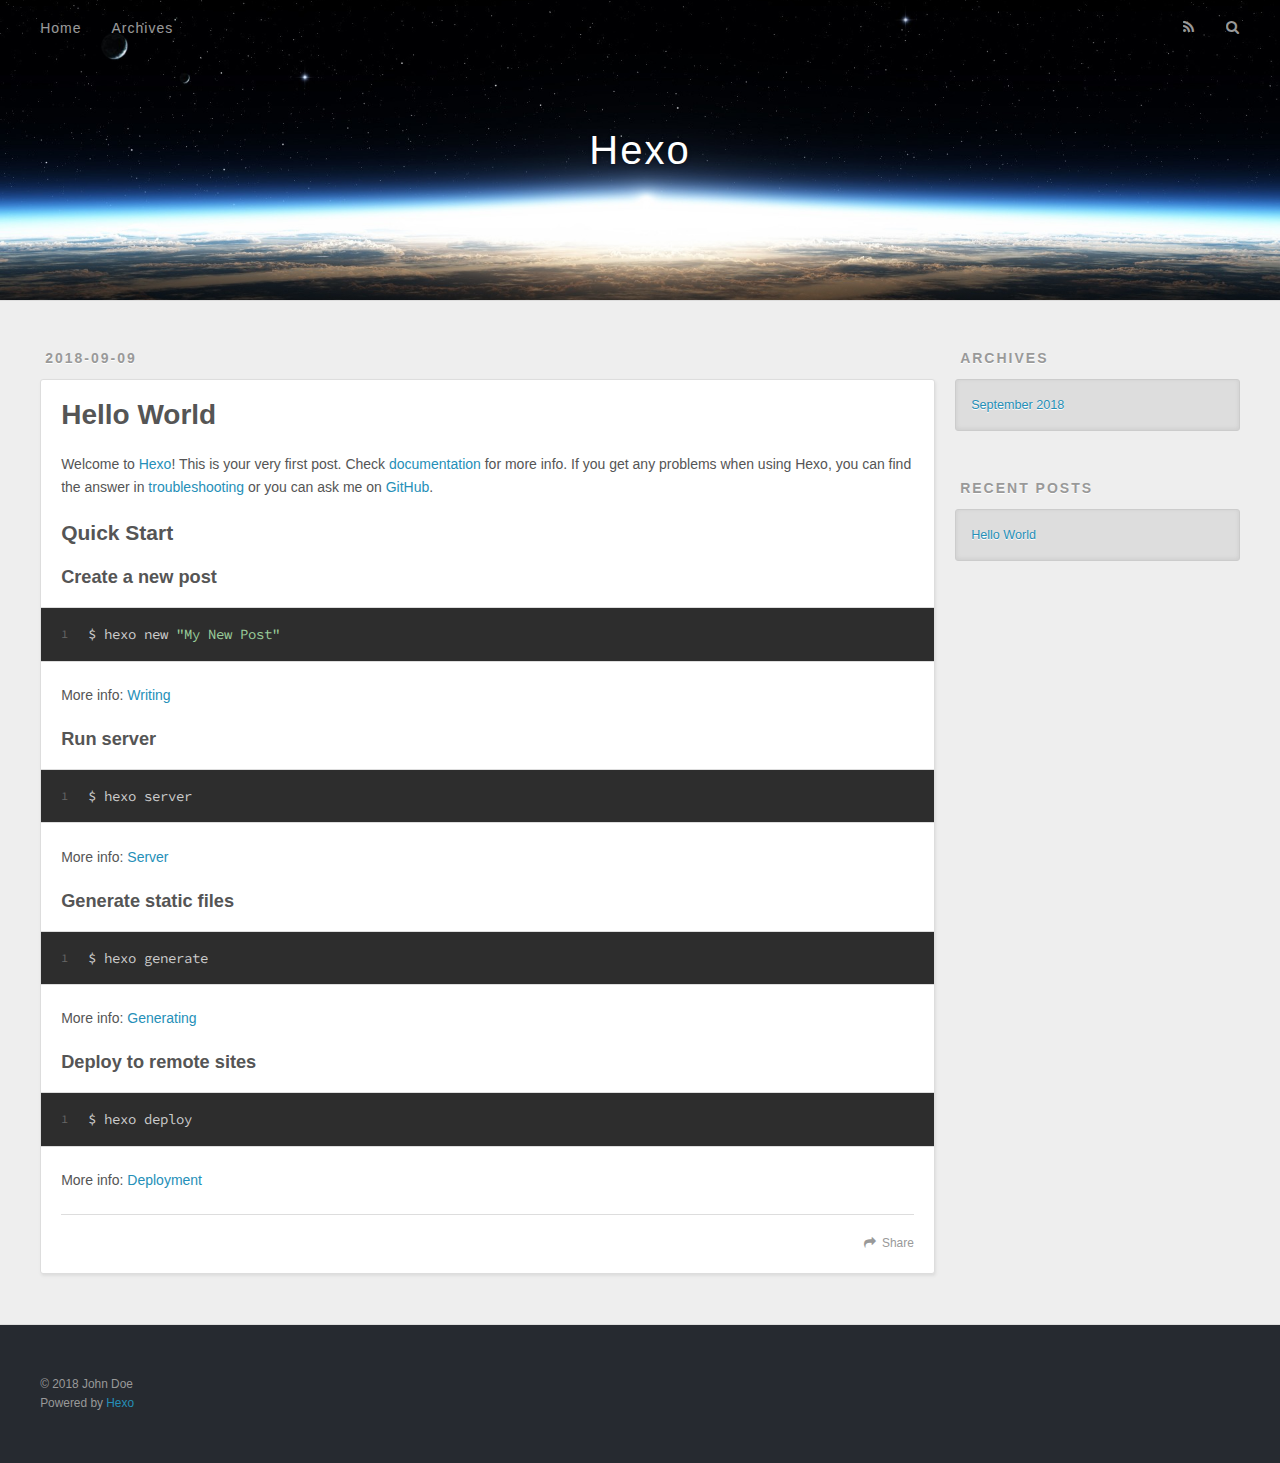
==== index.html @ 95b4836e "Site updated: 2018-09-09 19:34:50" ====
<!DOCTYPE html>
<html>
<head>
  <meta charset="utf-8">
  

  
  <title>Hexo</title>
  <meta name="viewport" content="width=device-width, initial-scale=1, maximum-scale=1">
  <meta property="og:type" content="website">
<meta property="og:title" content="Hexo">
<meta property="og:url" content="http://yoursite.com/index.html">
<meta property="og:site_name" content="Hexo">
<meta property="og:locale" content="default">
<meta name="twitter:card" content="summary">
<meta name="twitter:title" content="Hexo">
  
    <link rel="alternate" href="/atom.xml" title="Hexo" type="application/atom+xml">
  
  
    <link rel="icon" href="/favicon.png">
  
  
    <link href="//fonts.googleapis.com/css?family=Source+Code+Pro" rel="stylesheet" type="text/css">
  
  <link rel="stylesheet" href="/css/style.css">
</head>

<body>
  <div id="container">
    <div id="wrap">
      <header id="header">
  <div id="banner"></div>
  <div id="header-outer" class="outer">
    <div id="header-title" class="inner">
      <h1 id="logo-wrap">
        <a href="/" id="logo">Hexo</a>
      </h1>
      
    </div>
    <div id="header-inner" class="inner">
      <nav id="main-nav">
        <a id="main-nav-toggle" class="nav-icon"></a>
        
          <a class="main-nav-link" href="/">Home</a>
        
          <a class="main-nav-link" href="/archives">Archives</a>
        
      </nav>
      <nav id="sub-nav">
        
          <a id="nav-rss-link" class="nav-icon" href="/atom.xml" title="RSS Feed"></a>
        
        <a id="nav-search-btn" class="nav-icon" title="Search"></a>
      </nav>
      <div id="search-form-wrap">
        <form action="//google.com/search" method="get" accept-charset="UTF-8" class="search-form"><input type="search" name="q" class="search-form-input" placeholder="Search"><button type="submit" class="search-form-submit">&#xF002;</button><input type="hidden" name="sitesearch" value="http://yoursite.com"></form>
      </div>
    </div>
  </div>
</header>
      <div class="outer">
        <section id="main">
  
    <article id="post-hello-world" class="article article-type-post" itemscope itemprop="blogPost">
  <div class="article-meta">
    <a href="/2018/09/09/hello-world/" class="article-date">
  <time datetime="2018-09-09T11:12:57.095Z" itemprop="datePublished">2018-09-09</time>
</a>
    
  </div>
  <div class="article-inner">
    
    
      <header class="article-header">
        
  
    <h1 itemprop="name">
      <a class="article-title" href="/2018/09/09/hello-world/">Hello World</a>
    </h1>
  

      </header>
    
    <div class="article-entry" itemprop="articleBody">
      
        <p>Welcome to <a href="https://hexo.io/" target="_blank" rel="noopener">Hexo</a>! This is your very first post. Check <a href="https://hexo.io/docs/" target="_blank" rel="noopener">documentation</a> for more info. If you get any problems when using Hexo, you can find the answer in <a href="https://hexo.io/docs/troubleshooting.html" target="_blank" rel="noopener">troubleshooting</a> or you can ask me on <a href="https://github.com/hexojs/hexo/issues" target="_blank" rel="noopener">GitHub</a>.</p>
<h2 id="Quick-Start"><a href="#Quick-Start" class="headerlink" title="Quick Start"></a>Quick Start</h2><h3 id="Create-a-new-post"><a href="#Create-a-new-post" class="headerlink" title="Create a new post"></a>Create a new post</h3><figure class="highlight bash"><table><tr><td class="gutter"><pre><span class="line">1</span><br></pre></td><td class="code"><pre><span class="line">$ hexo new <span class="string">"My New Post"</span></span><br></pre></td></tr></table></figure>
<p>More info: <a href="https://hexo.io/docs/writing.html" target="_blank" rel="noopener">Writing</a></p>
<h3 id="Run-server"><a href="#Run-server" class="headerlink" title="Run server"></a>Run server</h3><figure class="highlight bash"><table><tr><td class="gutter"><pre><span class="line">1</span><br></pre></td><td class="code"><pre><span class="line">$ hexo server</span><br></pre></td></tr></table></figure>
<p>More info: <a href="https://hexo.io/docs/server.html" target="_blank" rel="noopener">Server</a></p>
<h3 id="Generate-static-files"><a href="#Generate-static-files" class="headerlink" title="Generate static files"></a>Generate static files</h3><figure class="highlight bash"><table><tr><td class="gutter"><pre><span class="line">1</span><br></pre></td><td class="code"><pre><span class="line">$ hexo generate</span><br></pre></td></tr></table></figure>
<p>More info: <a href="https://hexo.io/docs/generating.html" target="_blank" rel="noopener">Generating</a></p>
<h3 id="Deploy-to-remote-sites"><a href="#Deploy-to-remote-sites" class="headerlink" title="Deploy to remote sites"></a>Deploy to remote sites</h3><figure class="highlight bash"><table><tr><td class="gutter"><pre><span class="line">1</span><br></pre></td><td class="code"><pre><span class="line">$ hexo deploy</span><br></pre></td></tr></table></figure>
<p>More info: <a href="https://hexo.io/docs/deployment.html" target="_blank" rel="noopener">Deployment</a></p>

      
    </div>
    <footer class="article-footer">
      <a data-url="http://yoursite.com/2018/09/09/hello-world/" data-id="cjlurr56d00006gntwa8ayb5r" class="article-share-link">Share</a>
      
      
    </footer>
  </div>
  
</article>


  


</section>
        
          <aside id="sidebar">
  
    

  
    

  
    
  
    
  <div class="widget-wrap">
    <h3 class="widget-title">Archives</h3>
    <div class="widget">
      <ul class="archive-list"><li class="archive-list-item"><a class="archive-list-link" href="/archives/2018/09/">September 2018</a></li></ul>
    </div>
  </div>


  
    
  <div class="widget-wrap">
    <h3 class="widget-title">Recent Posts</h3>
    <div class="widget">
      <ul>
        
          <li>
            <a href="/2018/09/09/hello-world/">Hello World</a>
          </li>
        
      </ul>
    </div>
  </div>

  
</aside>
        
      </div>
      <footer id="footer">
  
  <div class="outer">
    <div id="footer-info" class="inner">
      &copy; 2018 John Doe<br>
      Powered by <a href="http://hexo.io/" target="_blank">Hexo</a>
    </div>
  </div>
</footer>
    </div>
    <nav id="mobile-nav">
  
    <a href="/" class="mobile-nav-link">Home</a>
  
    <a href="/archives" class="mobile-nav-link">Archives</a>
  
</nav>
    

<script src="//ajax.googleapis.com/ajax/libs/jquery/2.0.3/jquery.min.js"></script>


  <link rel="stylesheet" href="/fancybox/jquery.fancybox.css">
  <script src="/fancybox/jquery.fancybox.pack.js"></script>


<script src="/js/script.js"></script>



  </div>
</body>
</html>
---- css/style.css ----
body {
  width: 100%;
}
body:before,
body:after {
  content: "";
  display: table;
}
body:after {
  clear: both;
}
html,
body,
div,
span,
applet,
object,
iframe,
h1,
h2,
h3,
h4,
h5,
h6,
p,
blockquote,
pre,
a,
abbr,
acronym,
address,
big,
cite,
code,
del,
dfn,
em,
img,
ins,
kbd,
q,
s,
samp,
small,
strike,
strong,
sub,
sup,
tt,
var,
dl,
dt,
dd,
ol,
ul,
li,
fieldset,
form,
label,
legend,
table,
caption,
tbody,
tfoot,
thead,
tr,
th,
td {
  margin: 0;
  padding: 0;
  border: 0;
  outline: 0;
  font-weight: inherit;
  font-style: inherit;
  font-family: inherit;
  font-size: 100%;
  vertical-align: baseline;
}
body {
  line-height: 1;
  color: #000;
  background: #fff;
}
ol,
ul {
  list-style: none;
}
table {
  border-collapse: separate;
  border-spacing: 0;
  vertical-align: middle;
}
caption,
th,
td {
  text-align: left;
  font-weight: normal;
  vertical-align: middle;
}
a img {
  border: none;
}
input,
button {
  margin: 0;
  padding: 0;
}
input::-moz-focus-inner,
button::-moz-focus-inner {
  border: 0;
  padding: 0;
}
@font-face {
  font-family: FontAwesome;
  font-style: normal;
  font-weight: normal;
  src: url("fonts/fontawesome-webfont.eot?v=#4.0.3");
  src: url("fonts/fontawesome-webfont.eot?#iefix&v=#4.0.3") format("embedded-opentype"), url("fonts/fontawesome-webfont.woff?v=#4.0.3") format("woff"), url("fonts/fontawesome-webfont.ttf?v=#4.0.3") format("truetype"), url("fonts/fontawesome-webfont.svg#fontawesomeregular?v=#4.0.3") format("svg");
}
html,
body,
#container {
  height: 100%;
}
body {
  background: #eee;
  font: 14px -apple-system, BlinkMacSystemFont, "Segoe UI", "Roboto", "Oxygen", "Ubuntu", "Cantarell", "Fira Sans", "Droid Sans", "Helvetica Neue", sans-serif;
  -webkit-text-size-adjust: 100%;
}
.outer {
  max-width: 1220px;
  margin: 0 auto;
  padding: 0 20px;
}
.outer:before,
.outer:after {
  content: "";
  display: table;
}
.outer:after {
  clear: both;
}
.inner {
  display: inline;
  float: left;
  width: 98.33333333333333%;
  margin: 0 0.833333333333333%;
}
.left,
.alignleft {
  float: left;
}
.right,
.alignright {
  float: right;
}
.clear {
  clear: both;
}
#container {
  position: relative;
}
.mobile-nav-on {
  overflow: hidden;
}
#wrap {
  height: 100%;
  width: 100%;
  position: absolute;
  top: 0;
  left: 0;
  -webkit-transition: 0.2s ease-out;
  -moz-transition: 0.2s ease-out;
  -ms-transition: 0.2s ease-out;
  transition: 0.2s ease-out;
  z-index: 1;
  background: #eee;
}
.mobile-nav-on #wrap {
  left: 280px;
}
@media screen and (min-width: 768px) {
  #main {
    display: inline;
    float: left;
    width: 73.33333333333333%;
    margin: 0 0.833333333333333%;
  }
}
.article-date,
.article-category-link,
.archive-year,
.widget-title {
  text-decoration: none;
  text-transform: uppercase;
  letter-spacing: 2px;
  color: #999;
  margin-bottom: 1em;
  margin-left: 5px;
  line-height: 1em;
  text-shadow: 0 1px #fff;
  font-weight: bold;
}
.article-inner,
.archive-article-inner {
  background: #fff;
  -webkit-box-shadow: 1px 2px 3px #ddd;
  box-shadow: 1px 2px 3px #ddd;
  border: 1px solid #ddd;
  border-radius: 3px;
}
.article-entry h1,
.widget h1 {
  font-size: 2em;
}
.article-entry h2,
.widget h2 {
  font-size: 1.5em;
}
.article-entry h3,
.widget h3 {
  font-size: 1.3em;
}
.article-entry h4,
.widget h4 {
  font-size: 1.2em;
}
.article-entry h5,
.widget h5 {
  font-size: 1em;
}
.article-entry h6,
.widget h6 {
  font-size: 1em;
  color: #999;
}
.article-entry hr,
.widget hr {
  border: 1px dashed #ddd;
}
.article-entry strong,
.widget strong {
  font-weight: bold;
}
.article-entry em,
.widget em,
.article-entry cite,
.widget cite {
  font-style: italic;
}
.article-entry sup,
.widget sup,
.article-entry sub,
.widget sub {
  font-size: 0.75em;
  line-height: 0;
  position: relative;
  vertical-align: baseline;
}
.article-entry sup,
.widget sup {
  top: -0.5em;
}
.article-entry sub,
.widget sub {
  bottom: -0.2em;
}
.article-entry small,
.widget small {
  font-size: 0.85em;
}
.article-entry acronym,
.widget acronym,
.article-entry abbr,
.widget abbr {
  border-bottom: 1px dotted;
}
.article-entry ul,
.widget ul,
.article-entry ol,
.widget ol,
.article-entry dl,
.widget dl {
  margin: 0 20px;
  line-height: 1.6em;
}
.article-entry ul ul,
.widget ul ul,
.article-entry ol ul,
.widget ol ul,
.article-entry ul ol,
.widget ul ol,
.article-entry ol ol,
.widget ol ol {
  margin-top: 0;
  margin-bottom: 0;
}
.article-entry ul,
.widget ul {
  list-style: disc;
}
.article-entry ol,
.widget ol {
  list-style: decimal;
}
.article-entry dt,
.widget dt {
  font-weight: bold;
}
#header {
  height: 300px;
  position: relative;
  border-bottom: 1px solid #ddd;
}
#header:before,
#header:after {
  content: "";
  position: absolute;
  left: 0;
  right: 0;
  height: 40px;
}
#header:before {
  top: 0;
  background: -webkit-linear-gradient(rgba(0,0,0,0.2), transparent);
  background: -moz-linear-gradient(rgba(0,0,0,0.2), transparent);
  background: -ms-linear-gradient(rgba(0,0,0,0.2), transparent);
  background: linear-gradient(rgba(0,0,0,0.2), transparent);
}
#header:after {
  bottom: 0;
  background: -webkit-linear-gradient(transparent, rgba(0,0,0,0.2));
  background: -moz-linear-gradient(transparent, rgba(0,0,0,0.2));
  background: -ms-linear-gradient(transparent, rgba(0,0,0,0.2));
  background: linear-gradient(transparent, rgba(0,0,0,0.2));
}
#header-outer {
  height: 100%;
  position: relative;
}
#header-inner {
  position: relative;
  overflow: hidden;
}
#banner {
  position: absolute;
  top: 0;
  left: 0;
  width: 100%;
  height: 100%;
  background: url("images/banner.jpg") center #000;
  -webkit-background-size: cover;
  -moz-background-size: cover;
  background-size: cover;
  z-index: -1;
}
#header-title {
  text-align: center;
  height: 40px;
  position: absolute;
  top: 50%;
  left: 0;
  margin-top: -20px;
}
#logo,
#subtitle {
  text-decoration: none;
  color: #fff;
  font-weight: 300;
  text-shadow: 0 1px 4px rgba(0,0,0,0.3);
}
#logo {
  font-size: 40px;
  line-height: 40px;
  letter-spacing: 2px;
}
#subtitle {
  font-size: 16px;
  line-height: 16px;
  letter-spacing: 1px;
}
#subtitle-wrap {
  margin-top: 16px;
}
#main-nav {
  float: left;
  margin-left: -15px;
}
.nav-icon,
.main-nav-link {
  float: left;
  color: #fff;
  opacity: 0.6;
  text-decoration: none;
  text-shadow: 0 1px rgba(0,0,0,0.2);
  -webkit-transition: opacity 0.2s;
  -moz-transition: opacity 0.2s;
  -ms-transition: opacity 0.2s;
  transition: opacity 0.2s;
  display: block;
  padding: 20px 15px;
}
.nav-icon:hover,
.main-nav-link:hover {
  opacity: 1;
}
.nav-icon {
  font-family: FontAwesome;
  text-align: center;
  font-size: 14px;
  width: 14px;
  height: 14px;
  padding: 20px 15px;
  position: relative;
  cursor: pointer;
}
.main-nav-link {
  font-weight: 300;
  letter-spacing: 1px;
}
@media screen and (max-width: 479px) {
  .main-nav-link {
    display: none;
  }
}
#main-nav-toggle {
  display: none;
}
#main-nav-toggle:before {
  content: "\f0c9";
}
@media screen and (max-width: 479px) {
  #main-nav-toggle {
    display: block;
  }
}
#sub-nav {
  float: right;
  margin-right: -15px;
}
#nav-rss-link:before {
  content: "\f09e";
}
#nav-search-btn:before {
  content: "\f002";
}
#search-form-wrap {
  position: absolute;
  top: 15px;
  width: 150px;
  height: 30px;
  right: -150px;
  opacity: 0;
  -webkit-transition: 0.2s ease-out;
  -moz-transition: 0.2s ease-out;
  -ms-transition: 0.2s ease-out;
  transition: 0.2s ease-out;
}
#search-form-wrap.on {
  opacity: 1;
  right: 0;
}
@media screen and (max-width: 479px) {
  #search-form-wrap {
    width: 100%;
    right: -100%;
  }
}
.search-form {
  position: absolute;
  top: 0;
  left: 0;
  right: 0;
  background: #fff;
  padding: 5px 15px;
  border-radius: 15px;
  -webkit-box-shadow: 0 0 10px rgba(0,0,0,0.3);
  box-shadow: 0 0 10px rgba(0,0,0,0.3);
}
.search-form-input {
  border: none;
  background: none;
  color: #555;
  width: 100%;
  font: 13px -apple-system, BlinkMacSystemFont, "Segoe UI", "Roboto", "Oxygen", "Ubuntu", "Cantarell", "Fira Sans", "Droid Sans", "Helvetica Neue", sans-serif;
  outline: none;
}
.search-form-input::-webkit-search-results-decoration,
.search-form-input::-webkit-search-cancel-button {
  -webkit-appearance: none;
}
.search-form-submit {
  position: absolute;
  top: 50%;
  right: 10px;
  margin-top: -7px;
  font: 13px FontAwesome;
  border: none;
  background: none;
  color: #bbb;
  cursor: pointer;
}
.search-form-submit:hover,
.search-form-submit:focus {
  color: #777;
}
.article {
  margin: 50px 0;
}
.article-inner {
  overflow: hidden;
}
.article-meta:before,
.article-meta:after {
  content: "";
  display: table;
}
.article-meta:after {
  clear: both;
}
.article-date {
  float: left;
}
.article-category {
  float: left;
  line-height: 1em;
  color: #ccc;
  text-shadow: 0 1px #fff;
  margin-left: 8px;
}
.article-category:before {
  content: "\2022";
}
.article-category-link {
  margin: 0 12px 1em;
}
.article-header {
  padding: 20px 20px 0;
}
.article-title {
  text-decoration: none;
  font-size: 2em;
  font-weight: bold;
  color: #555;
  line-height: 1.1em;
  -webkit-transition: color 0.2s;
  -moz-transition: color 0.2s;
  -ms-transition: color 0.2s;
  transition: color 0.2s;
}
a.article-title:hover {
  color: #258fb8;
}
.article-entry {
  color: #555;
  padding: 0 20px;
}
.article-entry:before,
.article-entry:after {
  content: "";
  display: table;
}
.article-entry:after {
  clear: both;
}
.article-entry p,
.article-entry table {
  line-height: 1.6em;
  margin: 1.6em 0;
}
.article-entry h1,
.article-entry h2,
.article-entry h3,
.article-entry h4,
.article-entry h5,
.article-entry h6 {
  font-weight: bold;
}
.article-entry h1,
.article-entry h2,
.article-entry h3,
.article-entry h4,
.article-entry h5,
.article-entry h6 {
  line-height: 1.1em;
  margin: 1.1em 0;
}
.article-entry a {
  color: #258fb8;
  text-decoration: none;
}
.article-entry a:hover {
  text-decoration: underline;
}
.article-entry ul,
.article-entry ol,
.article-entry dl {
  margin-top: 1.6em;
  margin-bottom: 1.6em;
}
.article-entry img,
.article-entry video {
  max-width: 100%;
  height: auto;
  display: block;
  margin: auto;
}
.article-entry iframe {
  border: none;
}
.article-entry table {
  width: 100%;
  border-collapse: collapse;
  border-spacing: 0;
}
.article-entry th {
  font-weight: bold;
  border-bottom: 3px solid #ddd;
  padding-bottom: 0.5em;
}
.article-entry td {
  border-bottom: 1px solid #ddd;
  padding: 10px 0;
}
.article-entry blockquote {
  font-family: Georgia, "Times New Roman", serif;
  font-size: 1.4em;
  margin: 1.6em 20px;
  text-align: center;
}
.article-entry blockquote footer {
  font-size: 14px;
  margin: 1.6em 0;
  font-family: -apple-system, BlinkMacSystemFont, "Segoe UI", "Roboto", "Oxygen", "Ubuntu", "Cantarell", "Fira Sans", "Droid Sans", "Helvetica Neue", sans-serif;
}
.article-entry blockquote footer cite:before {
  content: "—";
  padding: 0 0.5em;
}
.article-entry .pullquote {
  text-align: left;
  width: 45%;
  margin: 0;
}
.article-entry .pullquote.left {
  margin-left: 0.5em;
  margin-right: 1em;
}
.article-entry .pullquote.right {
  margin-right: 0.5em;
  margin-left: 1em;
}
.article-entry .caption {
  color: #999;
  display: block;
  font-size: 0.9em;
  margin-top: 0.5em;
  position: relative;
  text-align: center;
}
.article-entry .video-container {
  position: relative;
  padding-top: 56.25%;
  height: 0;
  overflow: hidden;
}
.article-entry .video-container iframe,
.article-entry .video-container object,
.article-entry .video-container embed {
  position: absolute;
  top: 0;
  left: 0;
  width: 100%;
  height: 100%;
  margin-top: 0;
}
.article-more-link a {
  display: inline-block;
  line-height: 1em;
  padding: 6px 15px;
  border-radius: 15px;
  background: #eee;
  color: #999;
  text-shadow: 0 1px #fff;
  text-decoration: none;
}
.article-more-link a:hover {
  background: #258fb8;
  color: #fff;
  text-decoration: none;
  text-shadow: 0 1px #1e7293;
}
.article-footer {
  font-size: 0.85em;
  line-height: 1.6em;
  border-top: 1px solid #ddd;
  padding-top: 1.6em;
  margin: 0 20px 20px;
}
.article-footer:before,
.article-footer:after {
  content: "";
  display: table;
}
.article-footer:after {
  clear: both;
}
.article-footer a {
  color: #999;
  text-decoration: none;
}
.article-footer a:hover {
  color: #555;
}
.article-tag-list-item {
  float: left;
  margin-right: 10px;
}
.article-tag-list-link:before {
  content: "#";
}
.article-comment-link {
  float: right;
}
.article-comment-link:before {
  content: "\f075";
  font-family: FontAwesome;
  padding-right: 8px;
}
.article-share-link {
  cursor: pointer;
  float: right;
  margin-left: 20px;
}
.article-share-link:before {
  content: "\f064";
  font-family: FontAwesome;
  padding-right: 6px;
}
#article-nav {
  position: relative;
}
#article-nav:before,
#article-nav:after {
  content: "";
  display: table;
}
#article-nav:after {
  clear: both;
}
@media screen and (min-width: 768px) {
  #article-nav {
    margin: 50px 0;
  }
  #article-nav:before {
    width: 8px;
    height: 8px;
    position: absolute;
    top: 50%;
    left: 50%;
    margin-top: -4px;
    margin-left: -4px;
    content: "";
    border-radius: 50%;
    background: #ddd;
    -webkit-box-shadow: 0 1px 2px #fff;
    box-shadow: 0 1px 2px #fff;
  }
}
.article-nav-link-wrap {
  text-decoration: none;
  text-shadow: 0 1px #fff;
  color: #999;
  -webkit-box-sizing: border-box;
  -moz-box-sizing: border-box;
  box-sizing: border-box;
  margin-top: 50px;
  text-align: center;
  display: block;
}
.article-nav-link-wrap:hover {
  color: #555;
}
@media screen and (min-width: 768px) {
  .article-nav-link-wrap {
    width: 50%;
    margin-top: 0;
  }
}
@media screen and (min-width: 768px) {
  #article-nav-newer {
    float: left;
    text-align: right;
    padding-right: 20px;
  }
}
@media screen and (min-width: 768px) {
  #article-nav-older {
    float: right;
    text-align: left;
    padding-left: 20px;
  }
}
.article-nav-caption {
  text-transform: uppercase;
  letter-spacing: 2px;
  color: #ddd;
  line-height: 1em;
  font-weight: bold;
}
#article-nav-newer .article-nav-caption {
  margin-right: -2px;
}
.article-nav-title {
  font-size: 0.85em;
  line-height: 1.6em;
  margin-top: 0.5em;
}
.article-share-box {
  position: absolute;
  display: none;
  background: #fff;
  -webkit-box-shadow: 1px 2px 10px rgba(0,0,0,0.2);
  box-shadow: 1px 2px 10px rgba(0,0,0,0.2);
  border-radius: 3px;
  margin-left: -145px;
  overflow: hidden;
  z-index: 1;
}
.article-share-box.on {
  display: block;
}
.article-share-input {
  width: 100%;
  background: none;
  -webkit-box-sizing: border-box;
  -moz-box-sizing: border-box;
  box-sizing: border-box;
  font: 14px -apple-system, BlinkMacSystemFont, "Segoe UI", "Roboto", "Oxygen", "Ubuntu", "Cantarell", "Fira Sans", "Droid Sans", "Helvetica Neue", sans-serif;
  padding: 0 15px;
  color: #555;
  outline: none;
  border: 1px solid #ddd;
  border-radius: 3px 3px 0 0;
  height: 36px;
  line-height: 36px;
}
.article-share-links {
  background: #eee;
}
.article-share-links:before,
.article-share-links:after {
  content: "";
  display: table;
}
.article-share-links:after {
  clear: both;
}
.article-share-twitter,
.article-share-facebook,
.article-share-pinterest,
.article-share-google {
  width: 50px;
  height: 36px;
  display: block;
  float: left;
  position: relative;
  color: #999;
  text-shadow: 0 1px #fff;
}
.article-share-twitter:before,
.article-share-facebook:before,
.article-share-pinterest:before,
.article-share-google:before {
  font-size: 20px;
  font-family: FontAwesome;
  width: 20px;
  height: 20px;
  position: absolute;
  top: 50%;
  left: 50%;
  margin-top: -10px;
  margin-left: -10px;
  text-align: center;
}
.article-share-twitter:hover,
.article-share-facebook:hover,
.article-share-pinterest:hover,
.article-share-google:hover {
  color: #fff;
}
.article-share-twitter:before {
  content: "\f099";
}
.article-share-twitter:hover {
  background: #00aced;
  text-shadow: 0 1px #008abe;
}
.article-share-facebook:before {
  content: "\f09a";
}
.article-share-facebook:hover {
  background: #3b5998;
  text-shadow: 0 1px #2f477a;
}
.article-share-pinterest:before {
  content: "\f0d2";
}
.article-share-pinterest:hover {
  background: #cb2027;
  text-shadow: 0 1px #a21a1f;
}
.article-share-google:before {
  content: "\f0d5";
}
.article-share-google:hover {
  background: #dd4b39;
  text-shadow: 0 1px #be3221;
}
.article-gallery {
  background: #000;
  position: relative;
}
.article-gallery-photos {
  position: relative;
  overflow: hidden;
}
.article-gallery-img {
  display: none;
  max-width: 100%;
}
.article-gallery-img:first-child {
  display: block;
}
.article-gallery-img.loaded {
  position: absolute;
  display: block;
}
.article-gallery-img img {
  display: block;
  max-width: 100%;
  margin: 0 auto;
}
#comments {
  background: #fff;
  -webkit-box-shadow: 1px 2px 3px #ddd;
  box-shadow: 1px 2px 3px #ddd;
  padding: 20px;
  border: 1px solid #ddd;
  border-radius: 3px;
  margin: 50px 0;
}
#comments a {
  color: #258fb8;
}
.archives-wrap {
  margin: 50px 0;
}
.archives:before,
.archives:after {
  content: "";
  display: table;
}
.archives:after {
  clear: both;
}
.archive-year-wrap {
  margin-bottom: 1em;
}
.archives {
  -webkit-column-gap: 10px;
  -moz-column-gap: 10px;
  column-gap: 10px;
}
@media screen and (min-width: 480px) and (max-width: 767px) {
  .archives {
    -webkit-column-count: 2;
    -moz-column-count: 2;
    column-count: 2;
  }
}
@media screen and (min-width: 768px) {
  .archives {
    -webkit-column-count: 3;
    -moz-column-count: 3;
    column-count: 3;
  }
}
.archive-article {
  -webkit-column-break-inside: avoid;
  page-break-inside: avoid;
  overflow: hidden;
  break-inside: avoid-column;
}
.archive-article-inner {
  padding: 10px;
  margin-bottom: 15px;
}
.archive-article-title {
  text-decoration: none;
  font-weight: bold;
  color: #555;
  -webkit-transition: color 0.2s;
  -moz-transition: color 0.2s;
  -ms-transition: color 0.2s;
  transition: color 0.2s;
  line-height: 1.6em;
}
.archive-article-title:hover {
  color: #258fb8;
}
.archive-article-footer {
  margin-top: 1em;
}
.archive-article-date {
  color: #999;
  text-decoration: none;
  font-size: 0.85em;
  line-height: 1em;
  margin-bottom: 0.5em;
  display: block;
}
#page-nav {
  margin: 50px auto;
  background: #fff;
  -webkit-box-shadow: 1px 2px 3px #ddd;
  box-shadow: 1px 2px 3px #ddd;
  border: 1px solid #ddd;
  border-radius: 3px;
  text-align: center;
  color: #999;
  overflow: hidden;
}
#page-nav:before,
#page-nav:after {
  content: "";
  display: table;
}
#page-nav:after {
  clear: both;
}
#page-nav a,
#page-nav span {
  padding: 10px 20px;
  line-height: 1;
  height: 2ex;
}
#page-nav a {
  color: #999;
  text-decoration: none;
}
#page-nav a:hover {
  background: #999;
  color: #fff;
}
#page-nav .prev {
  float: left;
}
#page-nav .next {
  float: right;
}
#page-nav .page-number {
  display: inline-block;
}
@media screen and (max-width: 479px) {
  #page-nav .page-number {
    display: none;
  }
}
#page-nav .current {
  color: #555;
  font-weight: bold;
}
#page-nav .space {
  color: #ddd;
}
#footer {
  background: #262a30;
  padding: 50px 0;
  border-top: 1px solid #ddd;
  color: #999;
}
#footer a {
  color: #258fb8;
  text-decoration: none;
}
#footer a:hover {
  text-decoration: underline;
}
#footer-info {
  line-height: 1.6em;
  font-size: 0.85em;
}
.article-entry pre,
.article-entry .highlight {
  background: #2d2d2d;
  margin: 0 -20px;
  padding: 15px 20px;
  border-style: solid;
  border-color: #ddd;
  border-width: 1px 0;
  overflow: auto;
  color: #ccc;
  line-height: 22.400000000000002px;
}
.article-entry .highlight .gutter pre,
.article-entry .gist .gist-file .gist-data .line-numbers {
  color: #666;
  font-size: 0.85em;
}
.article-entry pre,
.article-entry code {
  font-family: "Source Code Pro", Consolas, Monaco, Menlo, Consolas, monospace;
}
.article-entry code {
  background: #eee;
  text-shadow: 0 1px #fff;
  padding: 0 0.3em;
}
.article-entry pre code {
  background: none;
  text-shadow: none;
  padding: 0;
}
.article-entry .highlight pre {
  border: none;
  margin: 0;
  padding: 0;
}
.article-entry .highlight table {
  margin: 0;
  width: auto;
}
.article-entry .highlight td {
  border: none;
  padding: 0;
}
.article-entry .highlight figcaption {
  font-size: 0.85em;
  color: #999;
  line-height: 1em;
  margin-bottom: 1em;
}
.article-entry .highlight figcaption:before,
.article-entry .highlight figcaption:after {
  content: "";
  display: table;
}
.article-entry .highlight figcaption:after {
  clear: both;
}
.article-entry .highlight figcaption a {
  float: right;
}
.article-entry .highlight .gutter pre {
  text-align: right;
  padding-right: 20px;
}
.article-entry .highlight .line {
  height: 22.400000000000002px;
}
.article-entry .highlight .line.marked {
  background: #515151;
}
.article-entry .gist {
  margin: 0 -20px;
  border-style: solid;
  border-color: #ddd;
  border-width: 1px 0;
  background: #2d2d2d;
  padding: 15px 20px 15px 0;
}
.article-entry .gist .gist-file {
  border: none;
  font-family: "Source Code Pro", Consolas, Monaco, Menlo, Consolas, monospace;
  margin: 0;
}
.article-entry .gist .gist-file .gist-data {
  background: none;
  border: none;
}
.article-entry .gist .gist-file .gist-data .line-numbers {
  background: none;
  border: none;
  padding: 0 20px 0 0;
}
.article-entry .gist .gist-file .gist-data .line-data {
  padding: 0 !important;
}
.article-entry .gist .gist-file .highlight {
  margin: 0;
  padding: 0;
  border: none;
}
.article-entry .gist .gist-file .gist-meta {
  background: #2d2d2d;
  color: #999;
  font: 0.85em -apple-system, BlinkMacSystemFont, "Segoe UI", "Roboto", "Oxygen", "Ubuntu", "Cantarell", "Fira Sans", "Droid Sans", "Helvetica Neue", sans-serif;
  text-shadow: 0 0;
  padding: 0;
  margin-top: 1em;
  margin-left: 20px;
}
.article-entry .gist .gist-file .gist-meta a {
  color: #258fb8;
  font-weight: normal;
}
.article-entry .gist .gist-file .gist-meta a:hover {
  text-decoration: underline;
}
pre .comment,
pre .title {
  color: #999;
}
pre .variable,
pre .attribute,
pre .tag,
pre .regexp,
pre .ruby .constant,
pre .xml .tag .title,
pre .xml .pi,
pre .xml .doctype,
pre .html .doctype,
pre .css .id,
pre .css .class,
pre .css .pseudo {
  color: #f2777a;
}
pre .number,
pre .preprocessor,
pre .built_in,
pre .literal,
pre .params,
pre .constant {
  color: #f99157;
}
pre .class,
pre .ruby .class .title,
pre .css .rules .attribute {
  color: #9c9;
}
pre .string,
pre .value,
pre .inheritance,
pre .header,
pre .ruby .symbol,
pre .xml .cdata {
  color: #9c9;
}
pre .css .hexcolor {
  color: #6cc;
}
pre .function,
pre .python .decorator,
pre .python .title,
pre .ruby .function .title,
pre .ruby .title .keyword,
pre .perl .sub,
pre .javascript .title,
pre .coffeescript .title {
  color: #69c;
}
pre .keyword,
pre .javascript .function {
  color: #c9c;
}
@media screen and (max-width: 479px) {
  #mobile-nav {
    position: absolute;
    top: 0;
    left: 0;
    width: 280px;
    height: 100%;
    background: #191919;
    border-right: 1px solid #fff;
  }
}
@media screen and (max-width: 479px) {
  .mobile-nav-link {
    display: block;
    color: #999;
    text-decoration: none;
    padding: 15px 20px;
    font-weight: bold;
  }
  .mobile-nav-link:hover {
    color: #fff;
  }
}
@media screen and (min-width: 768px) {
  #sidebar {
    display: inline;
    float: left;
    width: 23.333333333333332%;
    margin: 0 0.833333333333333%;
  }
}
.widget-wrap {
  margin: 50px 0;
}
.widget {
  color: #777;
  text-shadow: 0 1px #fff;
  background: #ddd;
  -webkit-box-shadow: 0 -1px 4px #ccc inset;
  box-shadow: 0 -1px 4px #ccc inset;
  border: 1px solid #ccc;
  padding: 15px;
  border-radius: 3px;
}
.widget a {
  color: #258fb8;
  text-decoration: none;
}
.widget a:hover {
  text-decoration: underline;
}
.widget ul ul,
.widget ol ul,
.widget dl ul,
.widget ul ol,
.widget ol ol,
.widget dl ol,
.widget ul dl,
.widget ol dl,
.widget dl dl {
  margin-left: 15px;
  list-style: disc;
}
.widget {
  line-height: 1.6em;
  word-wrap: break-word;
  font-size: 0.9em;
}
.widget ul,
.widget ol {
  list-style: none;
  margin: 0;
}
.widget ul ul,
.widget ol ul,
.widget ul ol,
.widget ol ol {
  margin: 0 20px;
}
.widget ul ul,
.widget ol ul {
  list-style: disc;
}
.widget ul ol,
.widget ol ol {
  list-style: decimal;
}
.category-list-count,
.tag-list-count,
.archive-list-count {
  padding-left: 5px;
  color: #999;
  font-size: 0.85em;
}
.category-list-count:before,
.tag-list-count:before,
.archive-list-count:before {
  content: "(";
}
.category-list-count:after,
.tag-list-count:after,
.archive-list-count:after {
  content: ")";
}
.tagcloud a {
  margin-right: 5px;
  display: inline-block;
}
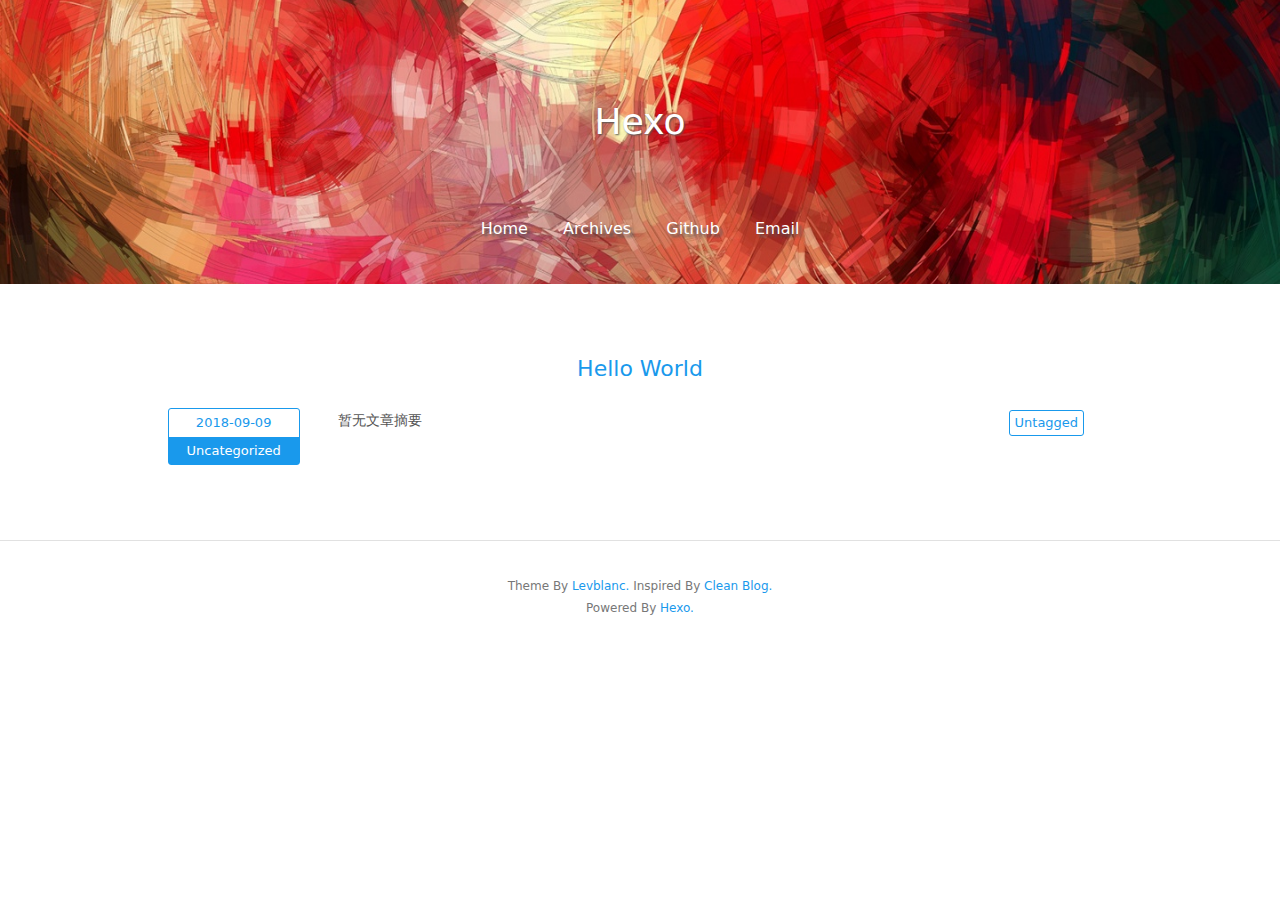
==== commit 0d02e1c5: "Site updated: 2018-09-09 19:37:10" ====
--- a/index.html
+++ b/index.html
@@ -1,184 +1,170 @@
 <!DOCTYPE html>
 <html>
-<head>
-  <meta charset="utf-8">
-  
-
-  
-  <title>Hexo</title>
-  <meta name="viewport" content="width=device-width, initial-scale=1, maximum-scale=1">
-  <meta property="og:type" content="website">
-<meta property="og:title" content="Hexo">
-<meta property="og:url" content="http://yoursite.com/index.html">
-<meta property="og:site_name" content="Hexo">
-<meta property="og:locale" content="default">
-<meta name="twitter:card" content="summary">
-<meta name="twitter:title" content="Hexo">
+  <!-- Html Head Tag-->
+  <head>
+  <meta charset="UTF-8">
+  <meta http-equiv="X-UA-Compatible" content="IE=edge">
+  <meta name="viewport" content="width=device-width, initial-scale=1">
+  <meta name="description" content="">
+  <meta name="author" content="John Doe">
+  <!-- Open Graph Data -->
+  <meta property="og:title" content="Hexo"/>
+  <meta property="og:description" content="" />
+  <meta property="og:site_name" content="Hexo"/>
+  <meta property="og:type" content="website" />
+  <meta property="og:image" content="http://yoursite.com"/>
   
     <link rel="alternate" href="/atom.xml" title="Hexo" type="application/atom+xml">
   
   
     <link rel="icon" href="/favicon.png">
   
+
+  <!-- Site Title -->
+  <title>Hexo</title>
+
+  <!-- Bootstrap CSS -->
+  <link rel="stylesheet" href="/css/bootstrap.min.css">
+  <!-- Custom CSS -->
   
-    <link href="//fonts.googleapis.com/css?family=Source+Code+Pro" rel="stylesheet" type="text/css">
+  <link rel="stylesheet" href="/css/style.light.css">
+
+  <!-- Google Analytics -->
   
-  <link rel="stylesheet" href="/css/style.css">
+
 </head>
 
-<body>
-  <div id="container">
-    <div id="wrap">
-      <header id="header">
-  <div id="banner"></div>
-  <div id="header-outer" class="outer">
-    <div id="header-title" class="inner">
-      <h1 id="logo-wrap">
-        <a href="/" id="logo">Hexo</a>
-      </h1>
-      
-    </div>
-    <div id="header-inner" class="inner">
-      <nav id="main-nav">
-        <a id="main-nav-toggle" class="nav-icon"></a>
-        
-          <a class="main-nav-link" href="/">Home</a>
-        
-          <a class="main-nav-link" href="/archives">Archives</a>
-        
-      </nav>
-      <nav id="sub-nav">
-        
-          <a id="nav-rss-link" class="nav-icon" href="/atom.xml" title="RSS Feed"></a>
-        
-        <a id="nav-search-btn" class="nav-icon" title="Search"></a>
-      </nav>
-      <div id="search-form-wrap">
-        <form action="//google.com/search" method="get" accept-charset="UTF-8" class="search-form"><input type="search" name="q" class="search-form-input" placeholder="Search"><button type="submit" class="search-form-submit">&#xF002;</button><input type="hidden" name="sitesearch" value="http://yoursite.com"></form>
+  <body>
+    <!-- Page Header -->
+
+
+<header class="site-header header-background" style="background-image: url(/img/default-banner-dark.jpg)">
+  <div class="container">
+    <div class="row">
+      <div class="col-lg-8 col-lg-offset-2 col-md-10 col-md-offset-1">
+        <div class="page-title with-background-image">
+          <p class="title">Hexo</p>
+          <p class="subtitle"></p>
+        </div>
+        <div class="site-menu with-background-image">
+          <ul>
+            
+              <li>
+                <a href="/">
+                  
+                  Home
+                  
+                </a>
+              </li>
+            
+              <li>
+                <a href="/archives">
+                  
+                  Archives
+                  
+                </a>
+              </li>
+            
+              <li>
+                <a href="https://github.com/<your-github-username>">
+                  
+                  Github
+                  
+                </a>
+              </li>
+            
+              <li>
+                <a href="mailto:<your-email-address>">
+                  
+                  Email
+                  
+                </a>
+              </li>
+            
+          </ul>
+        </div>
       </div>
     </div>
   </div>
 </header>
-      <div class="outer">
-        <section id="main">
-  
-    <article id="post-hello-world" class="article article-type-post" itemscope itemprop="blogPost">
-  <div class="article-meta">
-    <a href="/2018/09/09/hello-world/" class="article-date">
-  <time datetime="2018-09-09T11:12:57.095Z" itemprop="datePublished">2018-09-09</time>
-</a>
-    
+
+<!-- Home Page Post List -->
+<div class="container">
+  <div class="row">
+    <div class="col-lg-10 col-md-10 col-md-offset-1">
+      
+        <div class="post-item-wrapper">
+  <a href="/2018/09/09/hello-world/" class="post-title">
+      Hello World
+  </a>
+  <div class="post-excerpt">
+    <!-- Post Date and Categories -->
+    <div class="date-and-category">
+      <div class="date">2018-09-09</div>
+      <div class="categories">
+        
+          Uncategorized
+        
+      </div>
+    </div>
+    <!-- Post Excerpt -->
+    <div class="excerpt typo">暂无文章摘要</div>
+    <!-- Post Tags -->
+    <div class="tags">
+      
+        <div class="untagged">Untagged</div>
+      
+    </div>
   </div>
-  <div class="article-inner">
-    
-    
-      <header class="article-header">
-        
-  
-    <h1 itemprop="name">
-      <a class="article-title" href="/2018/09/09/hello-world/">Hello World</a>
-    </h1>
-  
-
-      </header>
-    
-    <div class="article-entry" itemprop="articleBody">
-      
-        <p>Welcome to <a href="https://hexo.io/" target="_blank" rel="noopener">Hexo</a>! This is your very first post. Check <a href="https://hexo.io/docs/" target="_blank" rel="noopener">documentation</a> for more info. If you get any problems when using Hexo, you can find the answer in <a href="https://hexo.io/docs/troubleshooting.html" target="_blank" rel="noopener">troubleshooting</a> or you can ask me on <a href="https://github.com/hexojs/hexo/issues" target="_blank" rel="noopener">GitHub</a>.</p>
-<h2 id="Quick-Start"><a href="#Quick-Start" class="headerlink" title="Quick Start"></a>Quick Start</h2><h3 id="Create-a-new-post"><a href="#Create-a-new-post" class="headerlink" title="Create a new post"></a>Create a new post</h3><figure class="highlight bash"><table><tr><td class="gutter"><pre><span class="line">1</span><br></pre></td><td class="code"><pre><span class="line">$ hexo new <span class="string">"My New Post"</span></span><br></pre></td></tr></table></figure>
-<p>More info: <a href="https://hexo.io/docs/writing.html" target="_blank" rel="noopener">Writing</a></p>
-<h3 id="Run-server"><a href="#Run-server" class="headerlink" title="Run server"></a>Run server</h3><figure class="highlight bash"><table><tr><td class="gutter"><pre><span class="line">1</span><br></pre></td><td class="code"><pre><span class="line">$ hexo server</span><br></pre></td></tr></table></figure>
-<p>More info: <a href="https://hexo.io/docs/server.html" target="_blank" rel="noopener">Server</a></p>
-<h3 id="Generate-static-files"><a href="#Generate-static-files" class="headerlink" title="Generate static files"></a>Generate static files</h3><figure class="highlight bash"><table><tr><td class="gutter"><pre><span class="line">1</span><br></pre></td><td class="code"><pre><span class="line">$ hexo generate</span><br></pre></td></tr></table></figure>
-<p>More info: <a href="https://hexo.io/docs/generating.html" target="_blank" rel="noopener">Generating</a></p>
-<h3 id="Deploy-to-remote-sites"><a href="#Deploy-to-remote-sites" class="headerlink" title="Deploy to remote sites"></a>Deploy to remote sites</h3><figure class="highlight bash"><table><tr><td class="gutter"><pre><span class="line">1</span><br></pre></td><td class="code"><pre><span class="line">$ hexo deploy</span><br></pre></td></tr></table></figure>
-<p>More info: <a href="https://hexo.io/docs/deployment.html" target="_blank" rel="noopener">Deployment</a></p>
+</div>
 
       
     </div>
-    <footer class="article-footer">
-      <a data-url="http://yoursite.com/2018/09/09/hello-world/" data-id="cjlurr56d00006gntwa8ayb5r" class="article-share-link">Share</a>
-      
-      
-    </footer>
   </div>
-  
-</article>
+</div>
 
-
-  
-
-
-</section>
-        
-          <aside id="sidebar">
-  
-    
-
-  
-    
-
-  
-    
-  
-    
-  <div class="widget-wrap">
-    <h3 class="widget-title">Archives</h3>
-    <div class="widget">
-      <ul class="archive-list"><li class="archive-list-item"><a class="archive-list-link" href="/archives/2018/09/">September 2018</a></li></ul>
-    </div>
-  </div>
-
-
-  
-    
-  <div class="widget-wrap">
-    <h3 class="widget-title">Recent Posts</h3>
-    <div class="widget">
-      <ul>
-        
-          <li>
-            <a href="/2018/09/09/hello-world/">Hello World</a>
-          </li>
-        
+<!-- Pagination -->
+<div class="container">
+  <div class="row">
+    <div class="col-lg-10 col-md-10 col-md-offset-1">
+      <ul class="pagination">
+          
+          
       </ul>
     </div>
   </div>
+</div>
 
-  
-</aside>
-        
+
+
+    <!-- Footer -->
+<footer>
+  <div class="container">
+    <div class="row">
+      <div class="col-lg-8 col-lg-offset-2 col-md-10 col-md-offset-1">
+        <p class="copyright text-muted">
+          Theme By <a target="_blank" href="https://github.com/levblanc">Levblanc.</a>
+          Inspired By <a target="_blank" href="https://github.com/klugjo/hexo-theme-clean-blog">Clean Blog.</a>
+        <p class="copyright text-muted">
+          Powered By <a target="_blank" href="https://hexo.io/">Hexo.</a>
+        </p>
       </div>
-      <footer id="footer">
-  
-  <div class="outer">
-    <div id="footer-info" class="inner">
-      &copy; 2018 John Doe<br>
-      Powered by <a href="http://hexo.io/" target="_blank">Hexo</a>
     </div>
   </div>
 </footer>
-    </div>
-    <nav id="mobile-nav">
-  
-    <a href="/" class="mobile-nav-link">Home</a>
-  
-    <a href="/archives" class="mobile-nav-link">Archives</a>
-  
-</nav>
-    
-
-<script src="//ajax.googleapis.com/ajax/libs/jquery/2.0.3/jquery.min.js"></script>
 
 
-  <link rel="stylesheet" href="/fancybox/jquery.fancybox.css">
-  <script src="/fancybox/jquery.fancybox.pack.js"></script>
+    <!-- After Footer Scripts -->
+<script src="/js/highlight.pack.js"></script>
+<script>
+  document.addEventListener("DOMContentLoaded", function(event) {
+    var codeBlocks = Array.prototype.slice.call(document.getElementsByTagName('pre'))
+    codeBlocks.forEach(function(block, index) {
+      hljs.highlightBlock(block);
+    });
+  });
+</script>
 
+  </body>
+</html>
 
-<script src="/js/script.js"></script>
-
-
-
-  </div>
-</body>
-</html>--- a/css/style.light.css
+++ b/css/style.light.css
@@ -0,0 +1,749 @@
+/* basic colors */
+/* theme colors */
+/* modify value of $theme-color to get different theme colors */
+/* typo.css from https://github.com/sofish/typo.css */
+
+@charset "utf-8";
+
+/* 防止用户自定义背景颜色对网页的影响，添加让用户可以自定义字体 */
+html {
+  color: #333;
+  background: #fff;
+  -webkit-text-size-adjust: 100%;
+  -ms-text-size-adjust: 100%;
+  text-rendering: optimizelegibility;
+}
+
+/* 如果你的项目仅支持 IE9+ | Chrome | Firefox 等，推荐在 <html> 中添加 .borderbox 这个 class */
+html.borderbox *, html.borderbox *:before, html.borderbox *:after {
+  -moz-box-sizing: border-box;
+  -webkit-box-sizing: border-box;
+  box-sizing: border-box;
+}
+
+/* 内外边距通常让各个浏览器样式的表现位置不同 */
+body, dl, dt, dd, ul, ol, li, h1, h2, h3, h4, h5, h6, pre, code, form, fieldset, legend, input, textarea, p, blockquote, th, td, hr, button, article, aside, details, figcaption, figure, footer, header, menu, nav, section {
+  margin: 0;
+  padding: 0;
+}
+
+/* 重设 HTML5 标签, IE 需要在 js 中 createElement(TAG) */
+article, aside, details, figcaption, figure, footer, header, menu, nav, section {
+  display: block;
+}
+
+/* HTML5 媒体文件跟 img 保持一致 */
+audio, canvas, video {
+  display: inline-block;
+}
+
+/* 要注意表单元素并不继承父级 font 的问题 */
+body, button, input, select, textarea {
+  font: 300 1rem/1.8 PingFang SC, Lantinghei SC, Microsoft Yahei, Hiragino Sans GB, Microsoft Sans Serif, WenQuanYi Micro Hei, sans;
+}
+
+button::-moz-focus-inner,
+input::-moz-focus-inner {
+  padding: 0;
+  border: 0;
+}
+
+/* 去掉各Table cell 的边距并让其边重合 */
+table {
+  border-collapse: collapse;
+  border-spacing: 0;
+}
+
+/* 去除默认边框 */
+fieldset, img {
+  border: 0;
+}
+
+/* 块/段落引用 */
+blockquote {
+  position: relative;
+  color: #999;
+  font-weight: 400;
+  border-left: 1px solid #1abc9c;
+  padding-left: 1em;
+  margin: 1em 3em 1em 2em;
+}
+
+@media only screen and ( max-width: 640px ) {
+  blockquote {
+    margin: 1em 0;
+  }
+}
+
+/* Firefox 以外，元素没有下划线，需添加 */
+acronym, abbr {
+  border-bottom: 1px dotted;
+  font-variant: normal;
+}
+
+/* 添加鼠标问号，进一步确保应用的语义是正确的（要知道，交互他们也有洁癖，如果你不去掉，那得多花点口舌） */
+abbr {
+  cursor: help;
+}
+
+/* 一致的 del 样式 */
+del {
+  text-decoration: line-through;
+}
+
+address, caption, cite, code, dfn, em, th, var {
+  font-style: normal;
+  font-weight: 400;
+}
+
+/* 去掉列表前的标识, li 会继承，大部分网站通常用列表来很多内容，所以应该当去 */
+ul, ol {
+  list-style: none;
+}
+
+/* 对齐是排版最重要的因素, 别让什么都居中 */
+caption, th {
+  text-align: left;
+}
+
+q:before, q:after {
+  content: '';
+}
+
+/* 统一上标和下标 */
+sub, sup {
+  font-size: 75%;
+  line-height: 0;
+  position: relative;
+}
+
+:root sub, :root sup {
+  vertical-align: baseline; /* for ie9 and other modern browsers */
+}
+
+sup {
+  top: -0.5em;
+}
+
+sub {
+  bottom: -0.25em;
+}
+
+/* 让链接在 hover 状态下显示下划线 */
+// a {
+//   color: #1abc9c;
+// }
+
+// a:hover {
+//   text-decoration: underline;
+// }
+
+// .typo a {
+//   border-bottom: 1px solid #1abc9c;
+// }
+
+// .typo a:hover {
+//   border-bottom-color: #555;
+//   color: #555;
+//   text-decoration: none;
+// }
+
+/* 默认不显示下划线，保持页面简洁 */
+ins, a {
+  text-decoration: none;
+}
+
+/* 专名号：虽然 u 已经重回 html5 Draft，但在所有浏览器中都是可以使用的，
+ * 要做到更好，向后兼容的话，添加 class="typo-u" 来显示专名号
+ * 关于 <u> 标签：http://www.whatwg.org/specs/web-apps/current-work/multipage/text-level-semantics.html#the-u-element
+ * 被放弃的是 4，之前一直搞错 http://www.w3.org/TR/html401/appendix/changes.html#idx-deprecated
+ * 一篇关于 <u> 标签的很好文章：http://html5doctor.com/u-element/
+ */
+u, .typo-u {
+  text-decoration: underline;
+}
+
+/* 标记，类似于手写的荧光笔的作用 */
+mark {
+  background: #fffdd1;
+  border-bottom: 1px solid #ffedce;
+  padding: 2px;
+  margin: 0 5px;
+}
+
+/* 代码片断 */
+pre, code, pre tt {
+  font-family: Courier, 'Courier New', monospace;
+}
+
+pre {
+  background: #f8f8f8;
+  border: 1px solid #ddd;
+  padding: 1em 1.5em;
+  display: block;
+  -webkit-overflow-scrolling: touch;
+}
+
+/* 一致化 horizontal rule */
+hr {
+  border: none;
+  border-bottom: 1px solid #cfcfcf;
+  margin-bottom: 0.8em;
+  height: 10px;
+}
+
+/* 底部印刷体、版本等标记 */
+small, .typo-small,
+  /* 图片说明 */
+figcaption {
+  font-size: 0.9em;
+  color: #888;
+}
+
+strong, b {
+  font-weight: bold;
+  color: #000;
+}
+
+/* 可拖动文件添加拖动手势 */
+[draggable] {
+  cursor: move;
+}
+
+.clearfix:before, .clearfix:after {
+  content: "";
+  display: table;
+}
+
+.clearfix:after {
+  clear: both;
+}
+
+.clearfix {
+  zoom: 1;
+}
+
+/* 强制文本换行 */
+.textwrap, .textwrap td, .textwrap th {
+  word-wrap: break-word;
+  word-break: break-all;
+}
+
+.textwrap-table {
+  table-layout: fixed;
+}
+
+/* 提供 serif 版本的字体设置: iOS 下中文自动 fallback 到 sans-serif */
+.serif {
+  font-family: Palatino, Optima, Georgia, serif;
+}
+
+/* 保证块/段落之间的空白隔行 */
+.typo table, .typo p, .typo pre, .typo ul, .typo ol, .typo dl, .typo form, .typo hr,
+.typo-p, .typo-pre, .typo-ul, .typo-ol, .typo-dl, .typo-form, .typo-hr, .typo-table, blockquote {
+  margin-bottom: 1.2em
+}
+
+h1, h2, h3, h4, h5, h6 {
+  font-family: PingFang SC, Verdana, Helvetica Neue, Microsoft Yahei, Hiragino Sans GB, Microsoft Sans Serif, WenQuanYi Micro Hei, sans-serif;
+  font-weight: 100;
+  color: #000;
+  line-height: 1.35;
+}
+
+/* 标题应该更贴紧内容，并与其他块区分，margin 值要相应做优化 */
+.typo h1, .typo h2, .typo h3, .typo h4, .typo h5, .typo h6,
+.typo-h1, .typo-h2, .typo-h3, .typo-h4, .typo-h5, .typo-h6 {
+  margin-top: 1.2em;
+  margin-bottom: 0.6em;
+  line-height: 1.35;
+}
+
+.typo h1, .typo-h1 {
+  font-size: 2em;
+}
+
+.typo h2, .typo-h2 {
+  font-size: 1.8em;
+}
+
+.typo h3, .typo-h3 {
+  font-size: 1.6em;
+}
+
+.typo h4, .typo-h4 {
+  font-size: 1.4em;
+}
+
+.typo h5, .typo h6, .typo-h5, .typo-h6 {
+  font-size: 1.2em;
+}
+
+/* 在文章中，应该还原 ul 和 ol 的样式 */
+.typo ul, .typo-ul {
+  margin-left: 1.3em;
+  list-style: disc;
+}
+
+.typo ol, .typo-ol {
+  list-style: decimal;
+  margin-left: 1.9em;
+}
+
+.typo li ul, .typo li ol, .typo-ul ul, .typo-ul ol, .typo-ol ul, .typo-ol ol {
+  margin-bottom: 0.8em;
+  margin-left: 2em;
+}
+
+.typo li ul, .typo-ul ul, .typo-ol ul {
+  list-style: circle;
+}
+
+/* 同 ul/ol，在文章中应用 table 基本格式 */
+// .typo table th,
+// .typo table td,
+.typo-table th,
+.typo-table td,
+.typo table caption {
+  border: 1px solid #ddd;
+  padding: 0.5em 1em;
+  color: #666;
+}
+
+
+// .typo table th,
+.typo-table th {
+  background: #fbfbfb;
+}
+
+// .typo table thead th,
+.typo-table thead th {
+  background: #f1f1f1;
+}
+
+.typo table caption {
+  border-bottom: none;
+}
+
+/* 去除 webkit 中 input 和 textarea 的默认样式  */
+.typo-input, .typo-textarea {
+  -webkit-appearance: none;
+  border-radius: 0;
+}
+
+.typo-em, .typo em, legend, caption {
+  color: #000;
+  font-weight: inherit;
+}
+
+/* 着重号，只能在少量（少于100个字符）且全是全角字符的情况下使用 */
+.typo-em {
+  position: relative;
+}
+
+.typo-em:after {
+  position: absolute;
+  top: 0.65em;
+  left: 0;
+  width: 100%;
+  overflow: hidden;
+  white-space: nowrap;
+  content: "・・・・・・・・・・・・・・・・・・・・・・・・・・・・・・・・・・・・・・・・・・・・・・・・・・・・・・・・・・・・・・・・・・・・・・・・・・・・・・・・・・・・・・・・・・・・・・・・・・・・";
+}
+
+/* Responsive images */
+.typo img {
+  max-width: 100%;
+}
+
+.hljs {
+  display: block;
+  overflow-x: auto;
+  padding: 0.5em;
+  background: #23241f;
+}
+.hljs,
+.hljs-tag,
+.hljs-subst {
+  color: #f8f8f2;
+}
+.hljs-strong,
+.hljs-emphasis {
+  color: #a8a8a2;
+}
+.hljs-bullet,
+.hljs-quote,
+.hljs-number,
+.hljs-regexp,
+.hljs-literal,
+.hljs-link {
+  color: #ae81ff;
+}
+.hljs-code,
+.hljs-title,
+.hljs-section,
+.hljs-selector-class {
+  color: #a6e22e;
+}
+.hljs-strong {
+  font-weight: bold;
+}
+.hljs-emphasis {
+  font-style: italic;
+}
+.hljs-keyword,
+.hljs-selector-tag,
+.hljs-name,
+.hljs-attr {
+  color: #f92672;
+}
+.hljs-symbol,
+.hljs-attribute {
+  color: #66d9ef;
+}
+.hljs-params,
+.hljs-class .hljs-title {
+  color: #f8f8f2;
+}
+.hljs-string,
+.hljs-type,
+.hljs-built_in,
+.hljs-builtin-name,
+.hljs-selector-id,
+.hljs-selector-attr,
+.hljs-selector-pseudo,
+.hljs-addition,
+.hljs-variable,
+.hljs-template-variable {
+  color: #e6db74;
+}
+.hljs-comment,
+.hljs-deletion,
+.hljs-meta {
+  color: #75715e;
+}
+.highlight {
+  overflow: auto;
+}
+.highlight table {
+  width: 100%;
+  max-width: 100%;
+}
+.highlight pre {
+  font-size: 0.8125rem;
+}
+.highlight .gutter {
+  width: 5%;
+  text-align: right;
+}
+.highlight .gutter pre {
+  border-top: 0;
+  border-bottom: 0;
+  border-left: 0;
+}
+.highlight .code {
+  width: 95%;
+}
+.highlight .code pre {
+  border: 0;
+}
+code {
+  color: #1999ec;
+  padding: 0 0.1875rem;
+  margin: 0 0.125rem;
+  border-radius: 0.1875rem;
+  background-color: #f0e8df;
+}
+@media only screen and (max-width: 414px) {
+  .highlight pre {
+    font-size: 0.75rem;
+  }
+}
+html,
+body {
+  color: #555;
+  background-color: #fff;
+  font-size: 100%; /* add PX (or original value) as backup */
+  font-size: 100%;
+}
+a {
+  color: #1999ec;
+}
+a:hover {
+  text-decoration: none;
+  color: #fff;
+  background-color: #1999ec;
+  transition: all 0.25s;
+  cursor: pointer;
+}
+strong {
+  color: #555;
+}
+h1,
+h2,
+h3,
+h4,
+h5,
+h6 {
+  color: #555;
+}
+.site-header {
+  padding: 2.5rem 0;
+  border-bottom: 1px solid #e1e1e1;
+  margin-bottom: 1.875rem;
+}
+.site-header.header-background {
+  border-bottom: 0;
+  background-color: #808080;
+  background-position: center center;
+  background-attachment: scroll;
+  -webkit-background-size: cover;
+  -moz-background-size: cover;
+  background-size: cover;
+  -o-background-size: cover;
+}
+.site-header .page-title {
+  color: #1999ec;
+  text-align: center;
+  text-shadow: 1px 1px 2px #555;
+}
+.site-header .page-title.with-background-image {
+  color: #fff;
+  padding: 3.125rem 0;
+}
+.site-header .page-title .title {
+  font-size: 2.25rem;
+}
+.site-menu {
+  text-align: center;
+  margin-top: 0.625rem;
+  text-shadow: 3px 3px 3px #555;
+}
+.site-menu ul {
+  margin: 0 auto;
+  padding: 0;
+}
+.site-menu ul > li {
+  display: inline-block;
+  margin-right: 0.625rem;
+}
+.site-menu ul > li:last-child {
+  margin-right: 0;
+}
+.site-menu ul > li > a {
+  padding: 0.1875rem 0.625rem;
+  border-radius: 0.125rem;
+}
+.site-menu.with-background-image a {
+  color: #fff;
+}
+@media only screen and (max-width: 414px) {
+  .site-header .page-title.with-background-image {
+    padding: 1.875rem 0;
+  }
+  .site-header .page-title .title {
+    font-size: 1.375rem;
+  }
+  .site-menu {
+    font-size: 1rem;
+  }
+  .site-menu ul li {
+    margin-right: 0;
+  }
+  .site-menu ul li > a {
+    padding: 0.1875rem 0.375rem;
+  }
+}
+.post-item-wrapper {
+  padding: 2.1875rem 0;
+  border-bottom: 1px solid #e1e1e1;
+  text-align: center;
+  overflow: hidden;
+}
+.post-item-wrapper:last-child {
+  border-bottom: none;
+}
+.post-item-wrapper .post-title {
+  display: inline-block;
+  padding: 0 0.625rem;
+  margin-bottom: 1.25rem;
+  font-size: 1.375rem;
+  text-align: center;
+  border-radius: 0.125rem;
+}
+.post-item-wrapper .post-excerpt {
+  overflow: hidden;
+}
+.post-item-wrapper .date-and-category,
+.post-item-wrapper .excerpt,
+.post-item-wrapper .tags {
+  float: left;
+}
+.post-item-wrapper .date-and-category,
+.post-item-wrapper .tags {
+  width: 14%;
+}
+.post-item-wrapper .excerpt {
+  width: 64%;
+  margin: 0 4%;
+  font-size: 0.875rem;
+  text-align: justify;
+}
+.post-item-wrapper .excerpt p {
+  margin-bottom: 0;
+}
+.post-item-wrapper .date-and-category {
+  font-size: 0.8125rem;
+  text-align: center;
+  border: 1px solid #1999ec;
+  border-radius: 0.1875rem;
+}
+.post-item-wrapper .date-and-category .date,
+.post-item-wrapper .date-and-category .categories {
+  padding: 0.125rem 0;
+}
+.post-item-wrapper .date-and-category .date {
+  color: #1999ec;
+}
+.post-item-wrapper .date-and-category .categories {
+  color: #fff;
+  background-color: #1999ec;
+}
+.post-item-wrapper .date-and-category .categories > a {
+  color: #fff;
+  background-color: #1999ec;
+}
+.post-item-wrapper .tags {
+  overflow: hidden;
+}
+.post-item-wrapper .tags .untagged,
+.post-item-wrapper .tags .tag {
+  display: inline-block;
+  font-size: 0.8125rem;
+  padding: 0 0.3125rem;
+  text-align: center;
+  border: 1px solid #1999ec;
+  border-radius: 0.1875rem;
+}
+.post-item-wrapper .tags .untagged {
+  color: #1999ec;
+}
+@media only screen and (max-width: 768px) {
+  .post-item-wrapper .date-and-category,
+  .post-item-wrapper .tags {
+    display: none;
+  }
+  .post-item-wrapper .excerpt {
+    width: 100%;
+    padding: 0 5%;
+    margin: 0;
+    float: none;
+  }
+  .post-item-wrapper .post-title {
+    font-size: 1.125rem;
+  }
+}
+.archive-item {
+  margin-bottom: 1.25rem;
+}
+.archive-item .post-title {
+  font-size: 1.25rem;
+  padding: 0 0.3125rem;
+  border-radius: 0.125rem;
+}
+.archive-item .date {
+  font-size: 0.875rem;
+  padding: 0 0.3125rem;
+}
+@media only screen and (max-width: 414px) {
+  .archive-item .post-title {
+    font-size: 1rem;
+  }
+  .archive-item .date {
+    font-size: 0.875rem;
+  }
+}
+.post-tags,
+.post-info {
+  font-size: 0.875rem;
+  font-style: italic;
+  text-align: center;
+}
+.post-info {
+  margin-bottom: 0.3125rem;
+}
+.post-info .info {
+  padding: 0 0.5rem;
+  border-right: 1px dotted #85878a;
+}
+.post-info .info:last-child {
+  border-right: none;
+}
+.post-info .categories a {
+  padding: 0.125rem 0.25rem;
+  border-radius: 0.125rem;
+}
+.post-tags {
+  font-style: italic;
+}
+.post-tags > a {
+  display: inline-block;
+  padding: 0 0.25rem;
+  margin-right: 0.125rem;
+  border-radius: 0.125rem;
+}
+.post-content {
+  padding-top: 2.5rem;
+  padding-bottom: 2.5rem;
+  font-size: 0.9375rem;
+}
+@media only screen and (max-width: 414px) {
+  .post-tags,
+  .post-info {
+    font-size: 0.75rem;
+  }
+  .post-tags .info,
+  .post-info .info {
+    padding: 0 0.3125rem;
+  }
+  .post-tags .time,
+  .post-info .time {
+    display: none;
+  }
+  .post-content {
+    font-size: 0.78125rem;
+  }
+}
+footer {
+  padding: 2.1875rem 0;
+  border-top: 1px solid #e1e1e1;
+  font-size: 0.75rem;
+  text-align: center;
+}
+.pagination {
+  display: block;
+  text-align: center;
+  overflow: hidden;
+}
+.pagination > li {
+  display: inline-block;
+}
+.pagination > li > a {
+  color: #1999ec;
+  background-color: #fff;
+  border: 1px solid #1999ec;
+  border-radius: 0.1875rem;
+}
+.pagination > li > a:hover {
+  color: #fff;
+  background-color: #1999ec;
+  border: 1px solid #1999ec;
+}
+.pagination > li > a span {
+  display: inline-block;
+}
+@media only screen and (max-width: 414px) {
+  .pagination {
+    font-size: 0.875rem;
+  }
+}
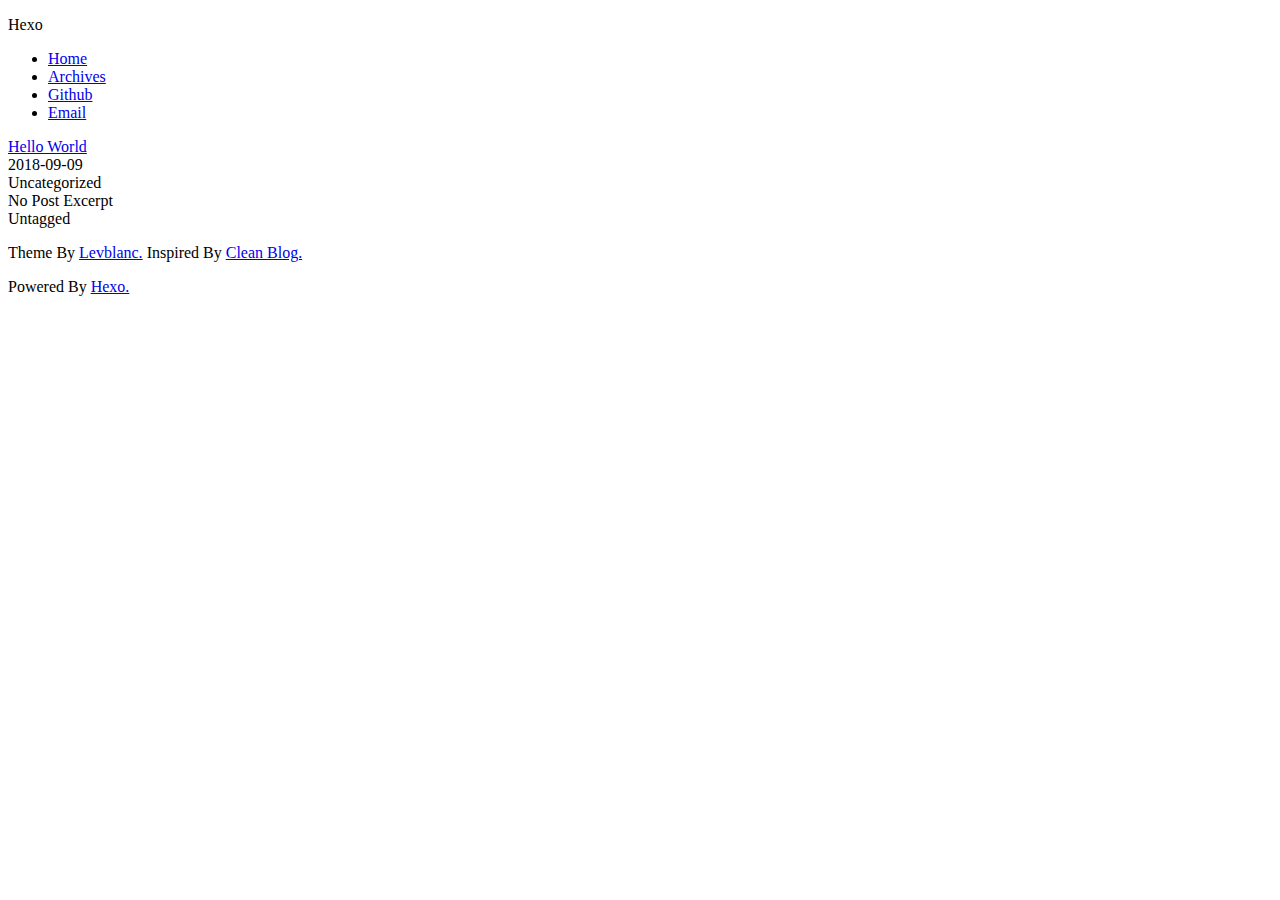
==== commit fce0ca87: "Site updated: 2018-09-09 20:12:06" ====
--- a/index.html
+++ b/index.html
@@ -12,7 +12,7 @@
   <meta property="og:description" content="" />
   <meta property="og:site_name" content="Hexo"/>
   <meta property="og:type" content="website" />
-  <meta property="og:image" content="http://yoursite.com"/>
+  <meta property="og:image" content="https://heiyouhei.github.io"/>
   
     <link rel="alternate" href="/atom.xml" title="Hexo" type="application/atom+xml">
   
@@ -24,10 +24,10 @@
   <title>Hexo</title>
 
   <!-- Bootstrap CSS -->
-  <link rel="stylesheet" href="/css/bootstrap.min.css">
+  <link rel="stylesheet" href="/hz.github.io/css/bootstrap.min.css">
   <!-- Custom CSS -->
   
-  <link rel="stylesheet" href="/css/style.light.css">
+  <link rel="stylesheet" href="/hz.github.io/css/style.light.css">
 
   <!-- Google Analytics -->
   
@@ -38,7 +38,7 @@
     <!-- Page Header -->
 
 
-<header class="site-header header-background" style="background-image: url(/img/default-banner-dark.jpg)">
+<header class="site-header header-background" style="background-image: url(/hz.github.io//img/default-banner-dark.jpg)">
   <div class="container">
     <div class="row">
       <div class="col-lg-8 col-lg-offset-2 col-md-10 col-md-offset-1">
@@ -50,7 +50,7 @@
           <ul>
             
               <li>
-                <a href="/">
+                <a href="/hz.github.io/">
                   
                   Home
                   
@@ -58,7 +58,7 @@
               </li>
             
               <li>
-                <a href="/archives">
+                <a href="/hz.github.io/archives">
                   
                   Archives
                   
@@ -94,7 +94,7 @@
     <div class="col-lg-10 col-md-10 col-md-offset-1">
       
         <div class="post-item-wrapper">
-  <a href="/2018/09/09/hello-world/" class="post-title">
+  <a href="/hz.github.io/2018/09/09/hello-world/" class="post-title">
       Hello World
   </a>
   <div class="post-excerpt">
@@ -108,7 +108,7 @@
       </div>
     </div>
     <!-- Post Excerpt -->
-    <div class="excerpt typo">暂无文章摘要</div>
+    <div class="excerpt typo">No Post Excerpt</div>
     <!-- Post Tags -->
     <div class="tags">
       
@@ -155,7 +155,7 @@
 
 
     <!-- After Footer Scripts -->
-<script src="/js/highlight.pack.js"></script>
+<script src="/hz.github.io/js/highlight.pack.js"></script>
 <script>
   document.addEventListener("DOMContentLoaded", function(event) {
     var codeBlocks = Array.prototype.slice.call(document.getElementsByTagName('pre'))
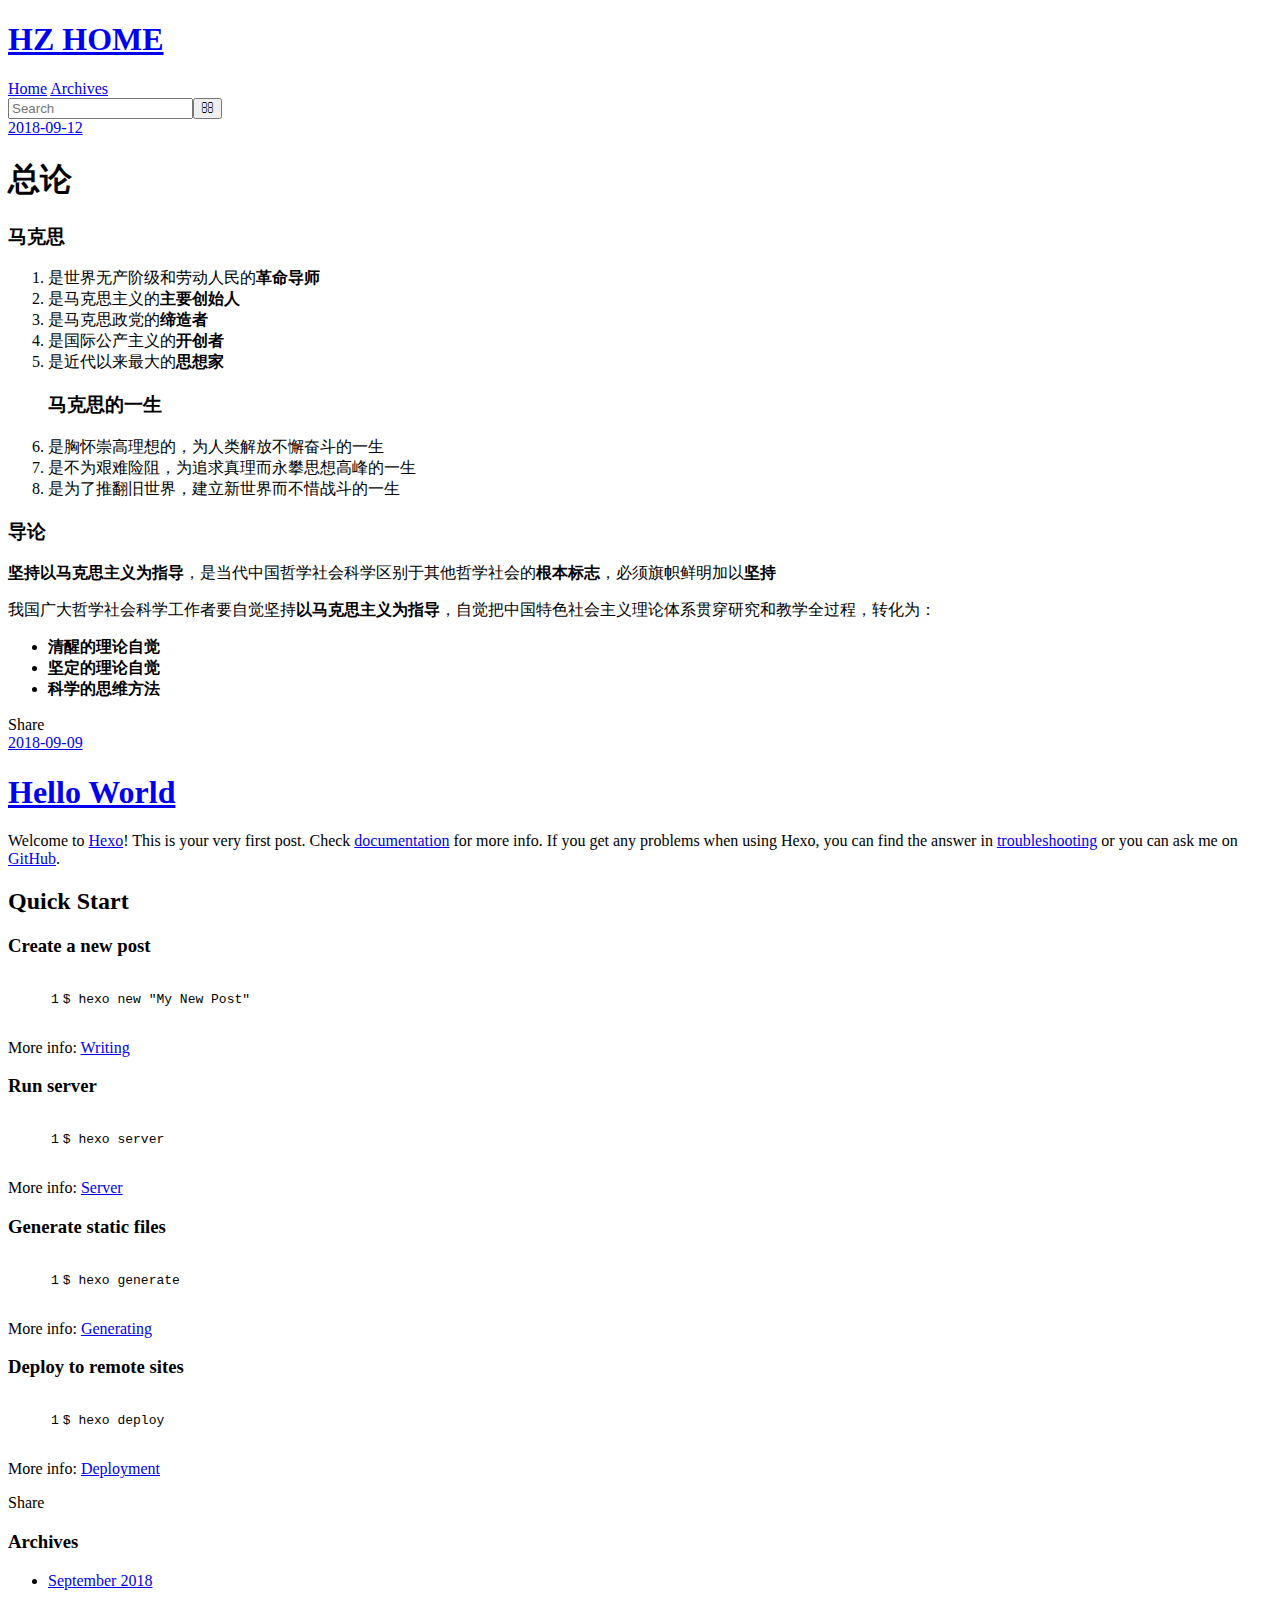
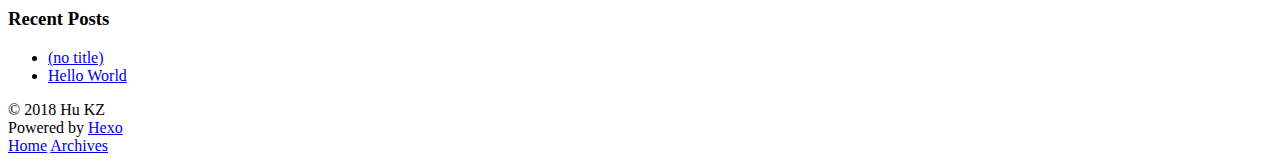
==== commit 30bb666d: "Site updated: 2018-09-13 20:11:52" ====
--- a/index.html
+++ b/index.html
@@ -1,170 +1,231 @@
 <!DOCTYPE html>
 <html>
-  <!-- Html Head Tag-->
-  <head>
-  <meta charset="UTF-8">
-  <meta http-equiv="X-UA-Compatible" content="IE=edge">
-  <meta name="viewport" content="width=device-width, initial-scale=1">
-  <meta name="description" content="">
-  <meta name="author" content="John Doe">
-  <!-- Open Graph Data -->
-  <meta property="og:title" content="Hexo"/>
-  <meta property="og:description" content="" />
-  <meta property="og:site_name" content="Hexo"/>
-  <meta property="og:type" content="website" />
-  <meta property="og:image" content="https://heiyouhei.github.io"/>
-  
-    <link rel="alternate" href="/atom.xml" title="Hexo" type="application/atom+xml">
+<head>
+  <meta charset="utf-8">
+  
+
+  
+  <title>HZ HOME</title>
+  <meta name="viewport" content="width=device-width, initial-scale=1, maximum-scale=1">
+  <meta property="og:type" content="website">
+<meta property="og:title" content="HZ HOME">
+<meta property="og:url" content="https://heiyouhei.github.io/index.html">
+<meta property="og:site_name" content="HZ HOME">
+<meta property="og:locale" content="default">
+<meta name="twitter:card" content="summary">
+<meta name="twitter:title" content="HZ HOME">
+  
+    <link rel="alternate" href="/hz.github.io/atom.xml" title="HZ HOME" type="application/atom+xml">
   
   
     <link rel="icon" href="/favicon.png">
   
-
-  <!-- Site Title -->
-  <title>Hexo</title>
-
-  <!-- Bootstrap CSS -->
-  <link rel="stylesheet" href="/hz.github.io/css/bootstrap.min.css">
-  <!-- Custom CSS -->
-  
-  <link rel="stylesheet" href="/hz.github.io/css/style.light.css">
-
-  <!-- Google Analytics -->
-  
-
+  
+    <link href="//fonts.googleapis.com/css?family=Source+Code+Pro" rel="stylesheet" type="text/css">
+  
+  <link rel="stylesheet" href="/hz.github.io/css/style.css">
 </head>
 
-  <body>
-    <!-- Page Header -->
-
-
-<header class="site-header header-background" style="background-image: url(/hz.github.io//img/default-banner-dark.jpg)">
-  <div class="container">
-    <div class="row">
-      <div class="col-lg-8 col-lg-offset-2 col-md-10 col-md-offset-1">
-        <div class="page-title with-background-image">
-          <p class="title">Hexo</p>
-          <p class="subtitle"></p>
-        </div>
-        <div class="site-menu with-background-image">
-          <ul>
-            
-              <li>
-                <a href="/hz.github.io/">
-                  
-                  Home
-                  
-                </a>
-              </li>
-            
-              <li>
-                <a href="/hz.github.io/archives">
-                  
-                  Archives
-                  
-                </a>
-              </li>
-            
-              <li>
-                <a href="https://github.com/<your-github-username>">
-                  
-                  Github
-                  
-                </a>
-              </li>
-            
-              <li>
-                <a href="mailto:<your-email-address>">
-                  
-                  Email
-                  
-                </a>
-              </li>
-            
-          </ul>
-        </div>
+<body>
+  <div id="container">
+    <div id="wrap">
+      <header id="header">
+  <div id="banner"></div>
+  <div id="header-outer" class="outer">
+    <div id="header-title" class="inner">
+      <h1 id="logo-wrap">
+        <a href="/hz.github.io/" id="logo">HZ HOME</a>
+      </h1>
+      
+    </div>
+    <div id="header-inner" class="inner">
+      <nav id="main-nav">
+        <a id="main-nav-toggle" class="nav-icon"></a>
+        
+          <a class="main-nav-link" href="/hz.github.io/">Home</a>
+        
+          <a class="main-nav-link" href="/hz.github.io/archives">Archives</a>
+        
+      </nav>
+      <nav id="sub-nav">
+        
+          <a id="nav-rss-link" class="nav-icon" href="/hz.github.io/atom.xml" title="RSS Feed"></a>
+        
+        <a id="nav-search-btn" class="nav-icon" title="Search"></a>
+      </nav>
+      <div id="search-form-wrap">
+        <form action="//google.com/search" method="get" accept-charset="UTF-8" class="search-form"><input type="search" name="q" class="search-form-input" placeholder="Search"><button type="submit" class="search-form-submit">&#xF002;</button><input type="hidden" name="sitesearch" value="https://heiyouhei.github.io"></form>
       </div>
     </div>
   </div>
 </header>
-
-<!-- Home Page Post List -->
-<div class="container">
-  <div class="row">
-    <div class="col-lg-10 col-md-10 col-md-offset-1">
-      
-        <div class="post-item-wrapper">
-  <a href="/hz.github.io/2018/09/09/hello-world/" class="post-title">
-      Hello World
-  </a>
-  <div class="post-excerpt">
-    <!-- Post Date and Categories -->
-    <div class="date-and-category">
-      <div class="date">2018-09-09</div>
-      <div class="categories">
-        
-          Uncategorized
+      <div class="outer">
+        <section id="main">
+  
+    <article id="post-马克思导论的一部门" class="article article-type-post" itemscope itemprop="blogPost">
+  <div class="article-meta">
+    <a href="/hz.github.io/2018/09/12/马克思导论的一部门/" class="article-date">
+  <time datetime="2018-09-12T12:17:19.237Z" itemprop="datePublished">2018-09-12</time>
+</a>
+    
+  </div>
+  <div class="article-inner">
+    
+    
+    <div class="article-entry" itemprop="articleBody">
+      
+        <h1 id="总论"><a href="#总论" class="headerlink" title="总论"></a>总论</h1><h3 id="马克思"><a href="#马克思" class="headerlink" title="马克思"></a>马克思</h3><ol>
+<li>是世界无产阶级和劳动人民的<strong>革命导师</strong></li>
+<li>是马克思主义的<strong>主要创始人</strong></li>
+<li>是马克思政党的<strong>缔造者</strong></li>
+<li>是国际公产主义的<strong>开创者</strong></li>
+<li>是近代以来最大的<strong>思想家</strong><h3 id="马克思的一生"><a href="#马克思的一生" class="headerlink" title="马克思的一生"></a>马克思的一生</h3></li>
+<li>是胸怀崇高理想的，为人类解放不懈奋斗的一生</li>
+<li>是不为艰难险阻，为追求真理而永攀思想高峰的一生</li>
+<li>是为了推翻旧世界，建立新世界而不惜战斗的一生</li>
+</ol>
+<h3 id="导论"><a href="#导论" class="headerlink" title="导论"></a>导论</h3><p><strong>坚持以马克思主义为指导</strong>，是当代中国哲学社会科学区别于其他哲学社会的<strong>根本标志</strong>，必须旗帜鲜明加以<strong>坚持</strong></p>
+<p>我国广大哲学社会科学工作者要自觉坚持<strong>以马克思主义为指导</strong>，自觉把中国特色社会主义理论体系贯穿研究和教学全过程，转化为：</p>
+<ul>
+<li><strong>清醒的理论自觉</strong></li>
+<li><strong>坚定的理论自觉</strong></li>
+<li><strong>科学的思维方法</strong></li>
+</ul>
+
+      
+    </div>
+    <footer class="article-footer">
+      <a data-url="https://heiyouhei.github.io/2018/09/12/马克思导论的一部门/" data-id="cjm0j9muu0000dcntr5waj69f" class="article-share-link">Share</a>
+      
+      
+    </footer>
+  </div>
+  
+</article>
+
+
+  
+    <article id="post-hello-world" class="article article-type-post" itemscope itemprop="blogPost">
+  <div class="article-meta">
+    <a href="/hz.github.io/2018/09/09/hello-world/" class="article-date">
+  <time datetime="2018-09-09T11:12:57.095Z" itemprop="datePublished">2018-09-09</time>
+</a>
+    
+  </div>
+  <div class="article-inner">
+    
+    
+      <header class="article-header">
+        
+  
+    <h1 itemprop="name">
+      <a class="article-title" href="/hz.github.io/2018/09/09/hello-world/">Hello World</a>
+    </h1>
+  
+
+      </header>
+    
+    <div class="article-entry" itemprop="articleBody">
+      
+        <p>Welcome to <a href="https://hexo.io/" target="_blank" rel="noopener">Hexo</a>! This is your very first post. Check <a href="https://hexo.io/docs/" target="_blank" rel="noopener">documentation</a> for more info. If you get any problems when using Hexo, you can find the answer in <a href="https://hexo.io/docs/troubleshooting.html" target="_blank" rel="noopener">troubleshooting</a> or you can ask me on <a href="https://github.com/hexojs/hexo/issues" target="_blank" rel="noopener">GitHub</a>.</p>
+<h2 id="Quick-Start"><a href="#Quick-Start" class="headerlink" title="Quick Start"></a>Quick Start</h2><h3 id="Create-a-new-post"><a href="#Create-a-new-post" class="headerlink" title="Create a new post"></a>Create a new post</h3><figure class="highlight bash"><table><tr><td class="gutter"><pre><span class="line">1</span><br></pre></td><td class="code"><pre><span class="line">$ hexo new <span class="string">"My New Post"</span></span><br></pre></td></tr></table></figure>
+<p>More info: <a href="https://hexo.io/docs/writing.html" target="_blank" rel="noopener">Writing</a></p>
+<h3 id="Run-server"><a href="#Run-server" class="headerlink" title="Run server"></a>Run server</h3><figure class="highlight bash"><table><tr><td class="gutter"><pre><span class="line">1</span><br></pre></td><td class="code"><pre><span class="line">$ hexo server</span><br></pre></td></tr></table></figure>
+<p>More info: <a href="https://hexo.io/docs/server.html" target="_blank" rel="noopener">Server</a></p>
+<h3 id="Generate-static-files"><a href="#Generate-static-files" class="headerlink" title="Generate static files"></a>Generate static files</h3><figure class="highlight bash"><table><tr><td class="gutter"><pre><span class="line">1</span><br></pre></td><td class="code"><pre><span class="line">$ hexo generate</span><br></pre></td></tr></table></figure>
+<p>More info: <a href="https://hexo.io/docs/generating.html" target="_blank" rel="noopener">Generating</a></p>
+<h3 id="Deploy-to-remote-sites"><a href="#Deploy-to-remote-sites" class="headerlink" title="Deploy to remote sites"></a>Deploy to remote sites</h3><figure class="highlight bash"><table><tr><td class="gutter"><pre><span class="line">1</span><br></pre></td><td class="code"><pre><span class="line">$ hexo deploy</span><br></pre></td></tr></table></figure>
+<p>More info: <a href="https://hexo.io/docs/deployment.html" target="_blank" rel="noopener">Deployment</a></p>
+
+      
+    </div>
+    <footer class="article-footer">
+      <a data-url="https://heiyouhei.github.io/2018/09/09/hello-world/" data-id="cjm0j9mvk0001dcntgw8uzoju" class="article-share-link">Share</a>
+      
+      
+    </footer>
+  </div>
+  
+</article>
+
+
+  
+
+
+</section>
+        
+          <aside id="sidebar">
+  
+    
+
+  
+    
+
+  
+    
+  
+    
+  <div class="widget-wrap">
+    <h3 class="widget-title">Archives</h3>
+    <div class="widget">
+      <ul class="archive-list"><li class="archive-list-item"><a class="archive-list-link" href="/hz.github.io/archives/2018/09/">September 2018</a></li></ul>
+    </div>
+  </div>
+
+
+  
+    
+  <div class="widget-wrap">
+    <h3 class="widget-title">Recent Posts</h3>
+    <div class="widget">
+      <ul>
+        
+          <li>
+            <a href="/hz.github.io/2018/09/12/马克思导论的一部门/">(no title)</a>
+          </li>
+        
+          <li>
+            <a href="/hz.github.io/2018/09/09/hello-world/">Hello World</a>
+          </li>
+        
+      </ul>
+    </div>
+  </div>
+
+  
+</aside>
         
       </div>
-    </div>
-    <!-- Post Excerpt -->
-    <div class="excerpt typo">No Post Excerpt</div>
-    <!-- Post Tags -->
-    <div class="tags">
-      
-        <div class="untagged">Untagged</div>
-      
-    </div>
-  </div>
-</div>
-
-      
-    </div>
-  </div>
-</div>
-
-<!-- Pagination -->
-<div class="container">
-  <div class="row">
-    <div class="col-lg-10 col-md-10 col-md-offset-1">
-      <ul class="pagination">
-          
-          
-      </ul>
-    </div>
-  </div>
-</div>
-
-
-
-    <!-- Footer -->
-<footer>
-  <div class="container">
-    <div class="row">
-      <div class="col-lg-8 col-lg-offset-2 col-md-10 col-md-offset-1">
-        <p class="copyright text-muted">
-          Theme By <a target="_blank" href="https://github.com/levblanc">Levblanc.</a>
-          Inspired By <a target="_blank" href="https://github.com/klugjo/hexo-theme-clean-blog">Clean Blog.</a>
-        <p class="copyright text-muted">
-          Powered By <a target="_blank" href="https://hexo.io/">Hexo.</a>
-        </p>
-      </div>
+      <footer id="footer">
+  
+  <div class="outer">
+    <div id="footer-info" class="inner">
+      &copy; 2018 Hu KZ<br>
+      Powered by <a href="http://hexo.io/" target="_blank">Hexo</a>
     </div>
   </div>
 </footer>
-
-
-    <!-- After Footer Scripts -->
-<script src="/hz.github.io/js/highlight.pack.js"></script>
-<script>
-  document.addEventListener("DOMContentLoaded", function(event) {
-    var codeBlocks = Array.prototype.slice.call(document.getElementsByTagName('pre'))
-    codeBlocks.forEach(function(block, index) {
-      hljs.highlightBlock(block);
-    });
-  });
-</script>
-
-  </body>
-</html>
-
+    </div>
+    <nav id="mobile-nav">
+  
+    <a href="/hz.github.io/" class="mobile-nav-link">Home</a>
+  
+    <a href="/hz.github.io/archives" class="mobile-nav-link">Archives</a>
+  
+</nav>
+    
+
+<script src="//ajax.googleapis.com/ajax/libs/jquery/2.0.3/jquery.min.js"></script>
+
+
+  <link rel="stylesheet" href="/hz.github.io/fancybox/jquery.fancybox.css">
+  <script src="/hz.github.io/fancybox/jquery.fancybox.pack.js"></script>
+
+
+<script src="/hz.github.io/js/script.js"></script>
+
+
+
+  </div>
+</body>
+</html>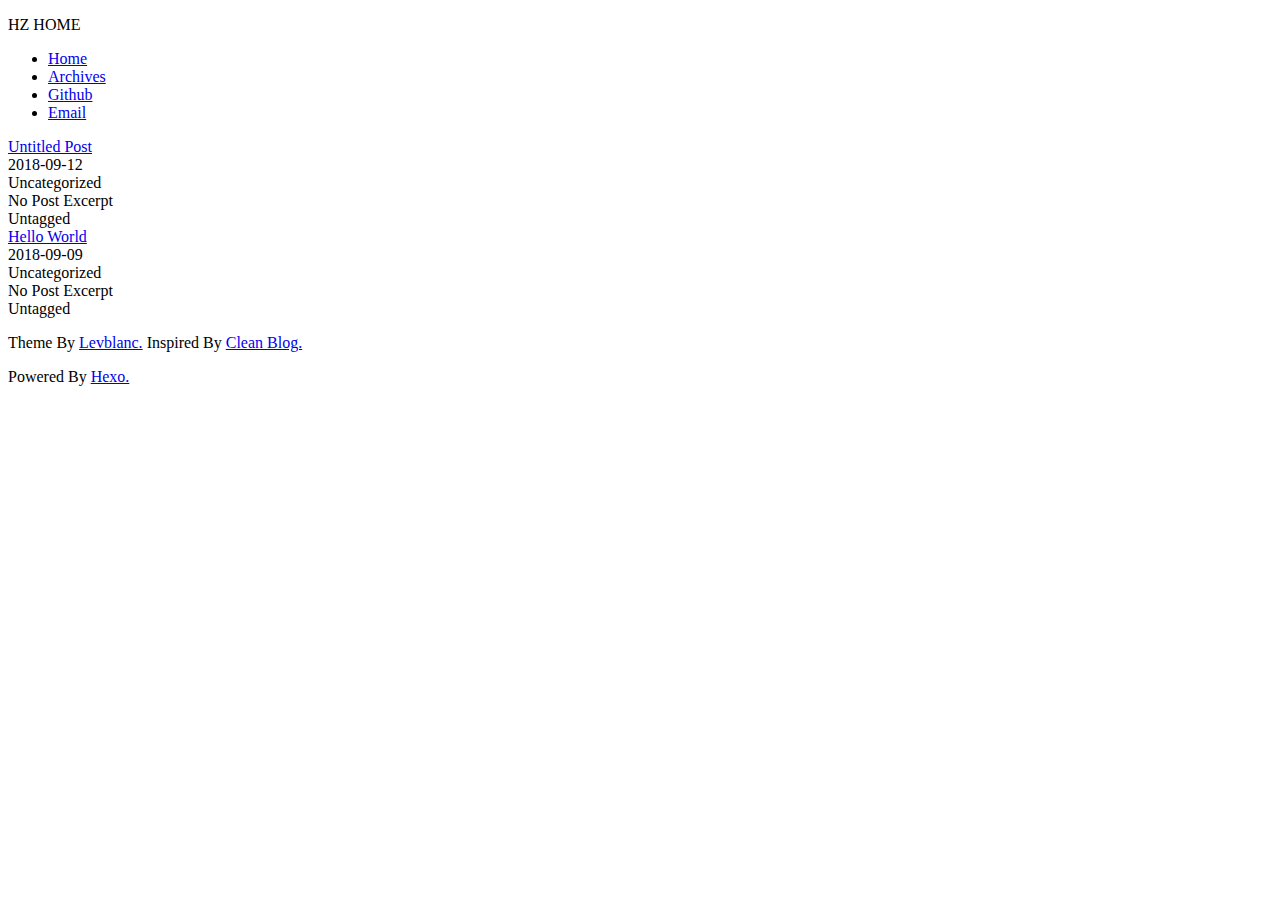
==== commit 9691b55b: "Site updated: 2018-09-16 12:48:25" ====
--- a/index.html
+++ b/index.html
@@ -1,231 +1,196 @@
 <!DOCTYPE html>
 <html>
-<head>
-  <meta charset="utf-8">
+  <!-- Html Head Tag-->
+  <head>
+  <meta charset="UTF-8">
+  <meta http-equiv="X-UA-Compatible" content="IE=edge">
+  <meta name="viewport" content="width=device-width, initial-scale=1">
+  <meta name="description" content="">
+  <meta name="author" content="Hu KZ">
+  <!-- Open Graph Data -->
+  <meta property="og:title" content="HZ HOME"/>
+  <meta property="og:description" content="" />
+  <meta property="og:site_name" content="HZ HOME"/>
+  <meta property="og:type" content="website" />
+  <meta property="og:image" content="https://heiyouhei.github.io"/>
   
-
-  
-  <title>HZ HOME</title>
-  <meta name="viewport" content="width=device-width, initial-scale=1, maximum-scale=1">
-  <meta property="og:type" content="website">
-<meta property="og:title" content="HZ HOME">
-<meta property="og:url" content="https://heiyouhei.github.io/index.html">
-<meta property="og:site_name" content="HZ HOME">
-<meta property="og:locale" content="default">
-<meta name="twitter:card" content="summary">
-<meta name="twitter:title" content="HZ HOME">
-  
-    <link rel="alternate" href="/hz.github.io/atom.xml" title="HZ HOME" type="application/atom+xml">
+    <link rel="alternate" href="/atom.xml" title="HZ HOME" type="application/atom+xml">
   
   
     <link rel="icon" href="/favicon.png">
   
+
+  <!-- Site Title -->
+  <title>HZ HOME</title>
+
+  <!-- Bootstrap CSS -->
+  <link rel="stylesheet" href="/hz.github.io/css/bootstrap.min.css">
+  <!-- Custom CSS -->
   
-    <link href="//fonts.googleapis.com/css?family=Source+Code+Pro" rel="stylesheet" type="text/css">
+  <link rel="stylesheet" href="/hz.github.io/css/style.light.css">
+
+  <!-- Google Analytics -->
   
-  <link rel="stylesheet" href="/hz.github.io/css/style.css">
+
 </head>
 
-<body>
-  <div id="container">
-    <div id="wrap">
-      <header id="header">
-  <div id="banner"></div>
-  <div id="header-outer" class="outer">
-    <div id="header-title" class="inner">
-      <h1 id="logo-wrap">
-        <a href="/hz.github.io/" id="logo">HZ HOME</a>
-      </h1>
-      
-    </div>
-    <div id="header-inner" class="inner">
-      <nav id="main-nav">
-        <a id="main-nav-toggle" class="nav-icon"></a>
-        
-          <a class="main-nav-link" href="/hz.github.io/">Home</a>
-        
-          <a class="main-nav-link" href="/hz.github.io/archives">Archives</a>
-        
-      </nav>
-      <nav id="sub-nav">
-        
-          <a id="nav-rss-link" class="nav-icon" href="/hz.github.io/atom.xml" title="RSS Feed"></a>
-        
-        <a id="nav-search-btn" class="nav-icon" title="Search"></a>
-      </nav>
-      <div id="search-form-wrap">
-        <form action="//google.com/search" method="get" accept-charset="UTF-8" class="search-form"><input type="search" name="q" class="search-form-input" placeholder="Search"><button type="submit" class="search-form-submit">&#xF002;</button><input type="hidden" name="sitesearch" value="https://heiyouhei.github.io"></form>
+  <body>
+    <!-- Page Header -->
+
+
+<header class="site-header header-background" style="background-image: url(/hz.github.io//img/default-banner-dark.jpg)">
+  <div class="container">
+    <div class="row">
+      <div class="col-lg-8 col-lg-offset-2 col-md-10 col-md-offset-1">
+        <div class="page-title with-background-image">
+          <p class="title">HZ HOME</p>
+          <p class="subtitle"></p>
+        </div>
+        <div class="site-menu with-background-image">
+          <ul>
+            
+              <li>
+                <a href="/hz.github.io/">
+                  
+                  Home
+                  
+                </a>
+              </li>
+            
+              <li>
+                <a href="/hz.github.io/archives">
+                  
+                  Archives
+                  
+                </a>
+              </li>
+            
+              <li>
+                <a href="https://github.com/<your-github-username>">
+                  
+                  Github
+                  
+                </a>
+              </li>
+            
+              <li>
+                <a href="mailto:<your-email-address>">
+                  
+                  Email
+                  
+                </a>
+              </li>
+            
+          </ul>
+        </div>
       </div>
     </div>
   </div>
 </header>
-      <div class="outer">
-        <section id="main">
-  
-    <article id="post-马克思导论的一部门" class="article article-type-post" itemscope itemprop="blogPost">
-  <div class="article-meta">
-    <a href="/hz.github.io/2018/09/12/马克思导论的一部门/" class="article-date">
-  <time datetime="2018-09-12T12:17:19.237Z" itemprop="datePublished">2018-09-12</time>
-</a>
-    
+
+<!-- Home Page Post List -->
+<div class="container">
+  <div class="row">
+    <div class="col-lg-10 col-md-10 col-md-offset-1">
+      
+        <div class="post-item-wrapper">
+  <a href="/hz.github.io/2018/09/12/马克思导论的一部门/" class="post-title">
+      Untitled Post
+  </a>
+  <div class="post-excerpt">
+    <!-- Post Date and Categories -->
+    <div class="date-and-category">
+      <div class="date">2018-09-12</div>
+      <div class="categories">
+        
+          Uncategorized
+        
+      </div>
+    </div>
+    <!-- Post Excerpt -->
+    <div class="excerpt typo">No Post Excerpt</div>
+    <!-- Post Tags -->
+    <div class="tags">
+      
+        <div class="untagged">Untagged</div>
+      
+    </div>
   </div>
-  <div class="article-inner">
-    
-    
-    <div class="article-entry" itemprop="articleBody">
+</div>
+
       
-        <h1 id="总论"><a href="#总论" class="headerlink" title="总论"></a>总论</h1><h3 id="马克思"><a href="#马克思" class="headerlink" title="马克思"></a>马克思</h3><ol>
-<li>是世界无产阶级和劳动人民的<strong>革命导师</strong></li>
-<li>是马克思主义的<strong>主要创始人</strong></li>
-<li>是马克思政党的<strong>缔造者</strong></li>
-<li>是国际公产主义的<strong>开创者</strong></li>
-<li>是近代以来最大的<strong>思想家</strong><h3 id="马克思的一生"><a href="#马克思的一生" class="headerlink" title="马克思的一生"></a>马克思的一生</h3></li>
-<li>是胸怀崇高理想的，为人类解放不懈奋斗的一生</li>
-<li>是不为艰难险阻，为追求真理而永攀思想高峰的一生</li>
-<li>是为了推翻旧世界，建立新世界而不惜战斗的一生</li>
-</ol>
-<h3 id="导论"><a href="#导论" class="headerlink" title="导论"></a>导论</h3><p><strong>坚持以马克思主义为指导</strong>，是当代中国哲学社会科学区别于其他哲学社会的<strong>根本标志</strong>，必须旗帜鲜明加以<strong>坚持</strong></p>
-<p>我国广大哲学社会科学工作者要自觉坚持<strong>以马克思主义为指导</strong>，自觉把中国特色社会主义理论体系贯穿研究和教学全过程，转化为：</p>
-<ul>
-<li><strong>清醒的理论自觉</strong></li>
-<li><strong>坚定的理论自觉</strong></li>
-<li><strong>科学的思维方法</strong></li>
-</ul>
+        <div class="post-item-wrapper">
+  <a href="/hz.github.io/2018/09/09/hello-world/" class="post-title">
+      Hello World
+  </a>
+  <div class="post-excerpt">
+    <!-- Post Date and Categories -->
+    <div class="date-and-category">
+      <div class="date">2018-09-09</div>
+      <div class="categories">
+        
+          Uncategorized
+        
+      </div>
+    </div>
+    <!-- Post Excerpt -->
+    <div class="excerpt typo">No Post Excerpt</div>
+    <!-- Post Tags -->
+    <div class="tags">
+      
+        <div class="untagged">Untagged</div>
+      
+    </div>
+  </div>
+</div>
 
       
     </div>
-    <footer class="article-footer">
-      <a data-url="https://heiyouhei.github.io/2018/09/12/马克思导论的一部门/" data-id="cjm0j9muu0000dcntr5waj69f" class="article-share-link">Share</a>
-      
-      
-    </footer>
   </div>
-  
-</article>
+</div>
 
-
-  
-    <article id="post-hello-world" class="article article-type-post" itemscope itemprop="blogPost">
-  <div class="article-meta">
-    <a href="/hz.github.io/2018/09/09/hello-world/" class="article-date">
-  <time datetime="2018-09-09T11:12:57.095Z" itemprop="datePublished">2018-09-09</time>
-</a>
-    
-  </div>
-  <div class="article-inner">
-    
-    
-      <header class="article-header">
-        
-  
-    <h1 itemprop="name">
-      <a class="article-title" href="/hz.github.io/2018/09/09/hello-world/">Hello World</a>
-    </h1>
-  
-
-      </header>
-    
-    <div class="article-entry" itemprop="articleBody">
-      
-        <p>Welcome to <a href="https://hexo.io/" target="_blank" rel="noopener">Hexo</a>! This is your very first post. Check <a href="https://hexo.io/docs/" target="_blank" rel="noopener">documentation</a> for more info. If you get any problems when using Hexo, you can find the answer in <a href="https://hexo.io/docs/troubleshooting.html" target="_blank" rel="noopener">troubleshooting</a> or you can ask me on <a href="https://github.com/hexojs/hexo/issues" target="_blank" rel="noopener">GitHub</a>.</p>
-<h2 id="Quick-Start"><a href="#Quick-Start" class="headerlink" title="Quick Start"></a>Quick Start</h2><h3 id="Create-a-new-post"><a href="#Create-a-new-post" class="headerlink" title="Create a new post"></a>Create a new post</h3><figure class="highlight bash"><table><tr><td class="gutter"><pre><span class="line">1</span><br></pre></td><td class="code"><pre><span class="line">$ hexo new <span class="string">"My New Post"</span></span><br></pre></td></tr></table></figure>
-<p>More info: <a href="https://hexo.io/docs/writing.html" target="_blank" rel="noopener">Writing</a></p>
-<h3 id="Run-server"><a href="#Run-server" class="headerlink" title="Run server"></a>Run server</h3><figure class="highlight bash"><table><tr><td class="gutter"><pre><span class="line">1</span><br></pre></td><td class="code"><pre><span class="line">$ hexo server</span><br></pre></td></tr></table></figure>
-<p>More info: <a href="https://hexo.io/docs/server.html" target="_blank" rel="noopener">Server</a></p>
-<h3 id="Generate-static-files"><a href="#Generate-static-files" class="headerlink" title="Generate static files"></a>Generate static files</h3><figure class="highlight bash"><table><tr><td class="gutter"><pre><span class="line">1</span><br></pre></td><td class="code"><pre><span class="line">$ hexo generate</span><br></pre></td></tr></table></figure>
-<p>More info: <a href="https://hexo.io/docs/generating.html" target="_blank" rel="noopener">Generating</a></p>
-<h3 id="Deploy-to-remote-sites"><a href="#Deploy-to-remote-sites" class="headerlink" title="Deploy to remote sites"></a>Deploy to remote sites</h3><figure class="highlight bash"><table><tr><td class="gutter"><pre><span class="line">1</span><br></pre></td><td class="code"><pre><span class="line">$ hexo deploy</span><br></pre></td></tr></table></figure>
-<p>More info: <a href="https://hexo.io/docs/deployment.html" target="_blank" rel="noopener">Deployment</a></p>
-
-      
-    </div>
-    <footer class="article-footer">
-      <a data-url="https://heiyouhei.github.io/2018/09/09/hello-world/" data-id="cjm0j9mvk0001dcntgw8uzoju" class="article-share-link">Share</a>
-      
-      
-    </footer>
-  </div>
-  
-</article>
-
-
-  
-
-
-</section>
-        
-          <aside id="sidebar">
-  
-    
-
-  
-    
-
-  
-    
-  
-    
-  <div class="widget-wrap">
-    <h3 class="widget-title">Archives</h3>
-    <div class="widget">
-      <ul class="archive-list"><li class="archive-list-item"><a class="archive-list-link" href="/hz.github.io/archives/2018/09/">September 2018</a></li></ul>
-    </div>
-  </div>
-
-
-  
-    
-  <div class="widget-wrap">
-    <h3 class="widget-title">Recent Posts</h3>
-    <div class="widget">
-      <ul>
-        
-          <li>
-            <a href="/hz.github.io/2018/09/12/马克思导论的一部门/">(no title)</a>
-          </li>
-        
-          <li>
-            <a href="/hz.github.io/2018/09/09/hello-world/">Hello World</a>
-          </li>
-        
+<!-- Pagination -->
+<div class="container">
+  <div class="row">
+    <div class="col-lg-10 col-md-10 col-md-offset-1">
+      <ul class="pagination">
+          
+          
       </ul>
     </div>
   </div>
+</div>
 
-  
-</aside>
-        
+
+
+    <!-- Footer -->
+<footer>
+  <div class="container">
+    <div class="row">
+      <div class="col-lg-8 col-lg-offset-2 col-md-10 col-md-offset-1">
+        <p class="copyright text-muted">
+          Theme By <a target="_blank" href="https://github.com/levblanc">Levblanc.</a>
+          Inspired By <a target="_blank" href="https://github.com/klugjo/hexo-theme-clean-blog">Clean Blog.</a>
+        <p class="copyright text-muted">
+          Powered By <a target="_blank" href="https://hexo.io/">Hexo.</a>
+        </p>
       </div>
-      <footer id="footer">
-  
-  <div class="outer">
-    <div id="footer-info" class="inner">
-      &copy; 2018 Hu KZ<br>
-      Powered by <a href="http://hexo.io/" target="_blank">Hexo</a>
     </div>
   </div>
 </footer>
-    </div>
-    <nav id="mobile-nav">
-  
-    <a href="/hz.github.io/" class="mobile-nav-link">Home</a>
-  
-    <a href="/hz.github.io/archives" class="mobile-nav-link">Archives</a>
-  
-</nav>
-    
-
-<script src="//ajax.googleapis.com/ajax/libs/jquery/2.0.3/jquery.min.js"></script>
 
 
-  <link rel="stylesheet" href="/hz.github.io/fancybox/jquery.fancybox.css">
-  <script src="/hz.github.io/fancybox/jquery.fancybox.pack.js"></script>
+    <!-- After Footer Scripts -->
+<script src="/hz.github.io/js/highlight.pack.js"></script>
+<script>
+  document.addEventListener("DOMContentLoaded", function(event) {
+    var codeBlocks = Array.prototype.slice.call(document.getElementsByTagName('pre'))
+    codeBlocks.forEach(function(block, index) {
+      hljs.highlightBlock(block);
+    });
+  });
+</script>
 
+  </body>
+</html>
 
-<script src="/hz.github.io/js/script.js"></script>
-
-
-
-  </div>
-</body>
-</html>